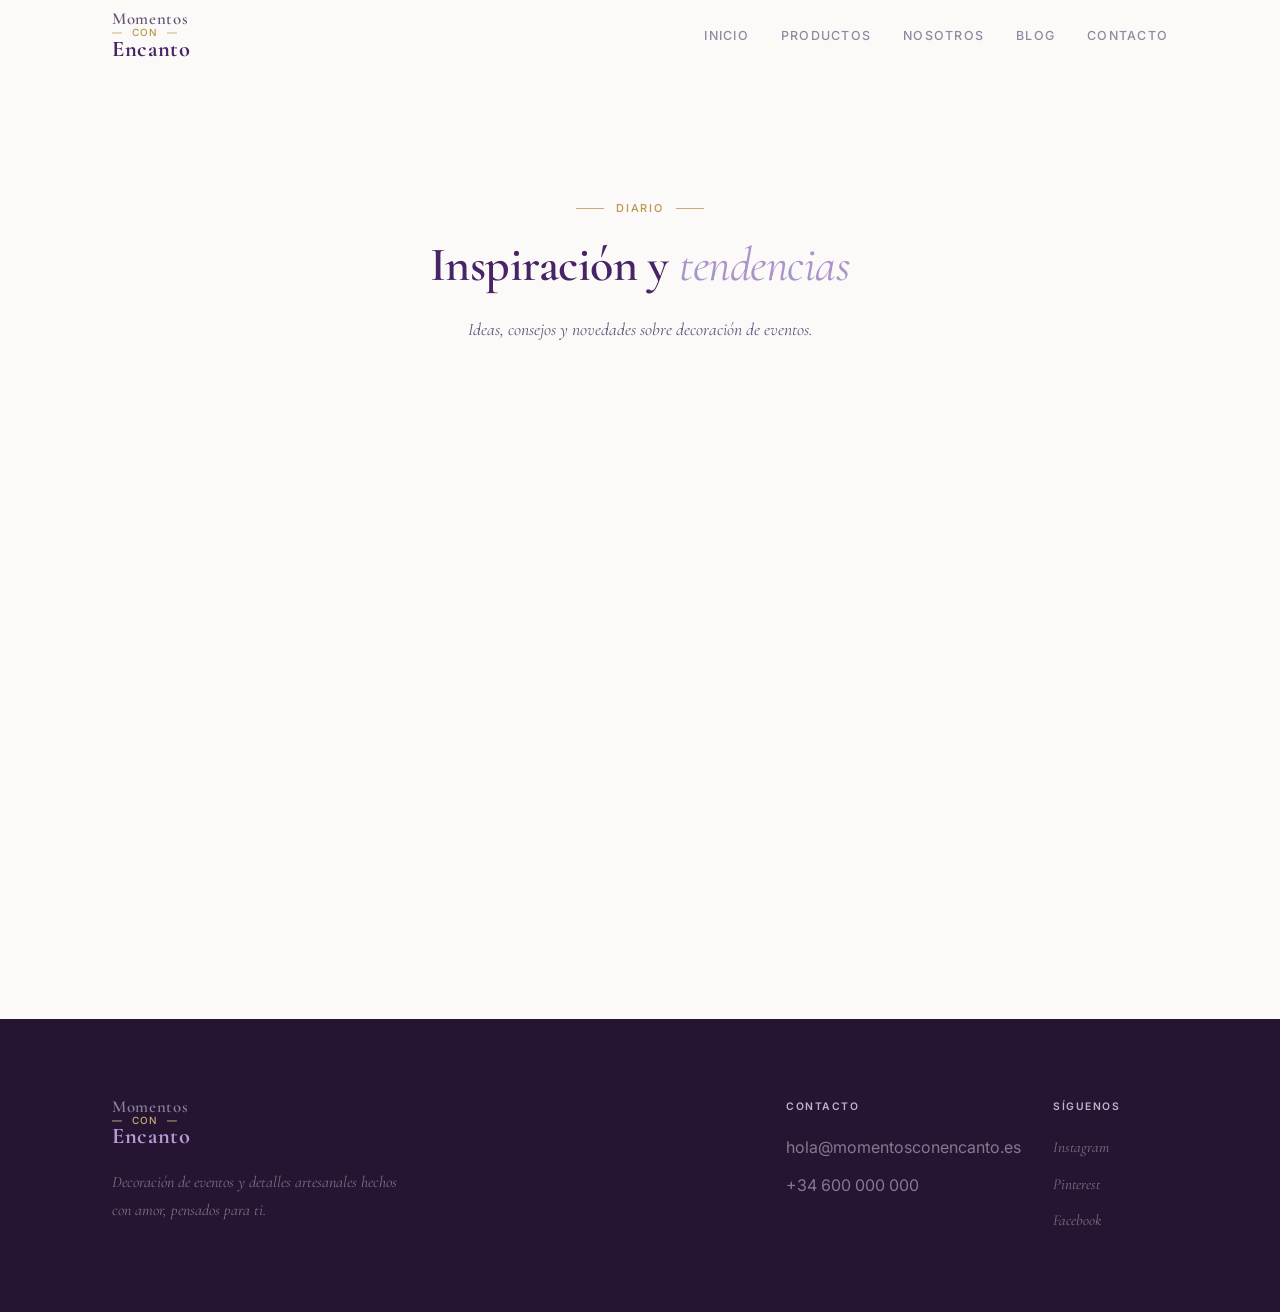
==== blog.html @ de64e786 "feat: convert to lovable multi-page design" ====
<!DOCTYPE html>
<html lang="es">
<head>
  <meta charset="UTF-8" />
  <meta name="viewport" content="width=device-width, initial-scale=1.0" />
  <title>Blog · Momentos con Encanto</title>
  <link rel="preconnect" href="https://fonts.googleapis.com" />
  <link rel="preconnect" href="https://fonts.gstatic.com" crossorigin />
  <link href="https://fonts.googleapis.com/css2?family=Cormorant+Garamond:ital,wght@0,300;0,400;0,500;0,600;0,700;1,300;1,400;1,600&family=Inter:wght@300;400;500;600&display=swap" rel="stylesheet" />
  <link rel="stylesheet" href="style.css" />
  <style>
    .blog-grid {
      display: grid;
      grid-template-columns: repeat(auto-fill, minmax(300px, 1fr));
      gap: var(--space-8);
      margin-top: var(--space-10);
    }
    .blog-card {
      background: var(--white);
      border: 1px solid var(--border);
      border-radius: var(--radius-lg);
      overflow: hidden;
      transition: all var(--ease-slow);
      display: flex;
      flex-direction: column;
    }
    .blog-card:hover {
      box-shadow: var(--shadow-md);
      transform: translateY(-4px);
    }
    .blog-img {
      width: 100%;
      aspect-ratio: 16/10;
      background: var(--cream-deep);
      display: flex;
      align-items: center;
      justify-content: center;
      font-size: 3rem;
    }
    .blog-content {
      padding: var(--space-6);
      display: flex;
      flex-direction: column;
      gap: var(--space-3);
      flex: 1;
    }
    .blog-meta {
      font-size: 0.75rem;
      color: var(--gold);
      text-transform: uppercase;
      letter-spacing: 0.1em;
      font-weight: 600;
    }
    .blog-title {
      font-family: var(--font-heading);
      font-size: 1.4rem;
      color: var(--plum);
      line-height: 1.2;
    }
    .blog-excerpt {
      font-family: var(--font-script);
      font-size: 1.05rem;
      color: var(--text-mid);
      line-height: 1.6;
      font-style: italic;
    }
  </style>
</head>
<body style="padding-top: var(--navbar-h);">

  <!-- ===== NAVBAR ===== -->
  <header class="navbar scrolled" id="navbar">
    <div class="container nav-inner">
      <a href="index.html" class="logo" id="logo-link">
        <div class="logo-text-wrap">
          <span class="logo-top">Momentos</span>
          <div class="logo-dot">con</div>
          <span class="logo-bottom">Encanto</span>
        </div>
      </a>
      <nav class="nav-links" id="nav-links" role="navigation" aria-label="Menú principal">
        <a href="index.html">Inicio</a>
        <a href="productos.html">Productos</a>
        <a href="nosotros.html">Nosotros</a>
        <a href="blog.html" class="active">Blog</a>
        <a href="contacto.html">Contacto</a>
      </nav>
      <button class="hamburger" id="hamburger-btn" aria-label="Abrir menú" aria-expanded="false">
        <span></span><span></span><span></span>
      </button>
    </div>
  </header>

  <!-- ===== BLOG ===== -->
  <section class="section" style="min-height: 80vh; background: var(--cream-warm);">
    <div class="container">
      <div class="section-header">
        <div class="section-eyebrow">Diario</div>
        <h2 class="section-title">Inspiración y <em>tendencias</em></h2>
        <p class="section-subtitle">Ideas, consejos y novedades sobre decoración de eventos.</p>
      </div>

      <div class="blog-grid">
        <article class="blog-card reveal">
          <div class="blog-img" style="background: var(--plum-light);">🤍</div>
          <div class="blog-content">
            <span class="blog-meta">Bodas · 12 Mayo</span>
            <h3 class="blog-title">Tendencias en decoración de bodas para esta temporada</h3>
            <p class="blog-excerpt">Descubre los colores, texturas y elementos naturales que están marcando la diferencia en las bodas más elegantes.</p>
            <a href="#" class="btn-arrow" style="margin-top: auto; color: var(--gold); font-size: 0.8rem; font-weight: 600; text-transform: uppercase; letter-spacing: 0.1em;">Leer más →</a>
          </div>
        </article>

        <article class="blog-card reveal reveal-delay-1">
          <div class="blog-img" style="background: var(--cream-deep);">🕯️</div>
          <div class="blog-content">
            <span class="blog-meta">Consejos · 28 Abril</span>
            <h3 class="blog-title">Cómo elegir el detalle perfecto para tus invitados</h3>
            <p class="blog-excerpt">Una guía paso a paso para acertar con regalos artesanales que tus invitados realmente valorarán y guardarán con cariño.</p>
            <a href="#" class="btn-arrow" style="margin-top: auto; color: var(--gold); font-size: 0.8rem; font-weight: 600; text-transform: uppercase; letter-spacing: 0.1em;">Leer más →</a>
          </div>
        </article>

        <article class="blog-card reveal reveal-delay-2">
          <div class="blog-img" style="background: var(--lavender-soft);">🌸</div>
          <div class="blog-content">
            <span class="blog-meta">Taller · 15 Abril</span>
            <h3 class="blog-title">El valor de lo hecho a mano en las celebraciones</h3>
            <p class="blog-excerpt">Por qué los detalles artesanales aportan una calidez y personalidad única que los productos industriales no pueden igualar.</p>
            <a href="#" class="btn-arrow" style="margin-top: auto; color: var(--gold); font-size: 0.8rem; font-weight: 600; text-transform: uppercase; letter-spacing: 0.1em;">Leer más →</a>
          </div>
        </article>
      </div>
    </div>
  </section>

  <!-- ===== FOOTER ===== -->
  <footer class="footer">
    <div class="container footer-inner">
      <div class="footer-brand">
        <a href="index.html" class="logo">
          <div class="logo-text-wrap">
            <span class="logo-top">Momentos</span>
            <div class="logo-dot">con</div>
            <span class="logo-bottom">Encanto</span>
          </div>
        </a>
        <p>Decoración de eventos y detalles artesanales hechos con amor, pensados para ti.</p>
      </div>
      <div class="footer-links">
        <div class="footer-col">
          <h4>Contacto</h4>
          <span>hola@momentosconencanto.es</span>
          <span>+34 600 000 000</span>
        </div>
        <div class="footer-col">
          <h4>Síguenos</h4>
          <a href="#">Instagram</a>
          <a href="#">Pinterest</a>
          <a href="#">Facebook</a>
        </div>
      </div>
    </div>
  </footer>

  <script src="main.js"></script>
</body>
</html>
---- style.css ----
/* ============================================
   DESIGN SYSTEM — Momentos con Encanto
   Paleta: ciruela · lavanda · crema · dorado
   Estilo: minimalista natural, elegante
   ============================================ */
:root {
  /* ── COLORES DEL LOGO ── */
  --plum:          hsl(272, 48%, 27%);   /* morado ciruela oscuro */
  --plum-mid:      hsl(272, 40%, 40%);   /* ciruela medio */
  --plum-light:    hsl(272, 30%, 92%);   /* lavanda muy pálido */
  --lavender:      hsl(268, 32%, 68%);   /* lavanda suave */
  --lavender-soft: hsl(268, 28%, 82%);   /* lavanda claro */
  --gold:          hsl(41, 45%, 50%);    /* dorado cálido */
  --gold-light:    hsl(41, 38%, 88%);    /* dorado pálido */
  --gold-line:     hsl(41, 42%, 62%);    /* dorado línea */

  /* ── FONDOS ── */
  --cream:         hsl(30, 22%, 96%);    /* crema fondo */
  --cream-warm:    hsl(30, 18%, 98%);    /* casi blanco cálido */
  --cream-deep:    hsl(30, 15%, 93%);    /* crema profunda */
  --white:         hsl(0, 0%, 100%);

  /* ── BORDES ── */
  --border:        hsl(268, 20%, 88%);
  --border-gold:   hsl(41, 35%, 78%);

  /* ── TEXTO ── */
  --text-dark:     hsl(272, 40%, 14%);   /* casi negro plum */
  --text-mid:      hsl(272, 20%, 40%);
  --text-soft:     hsl(272, 12%, 58%);
  --text-light:    hsl(272, 8%, 72%);

  /* ── TIPOGRAFÍA ── */
  --font-script:   'Cormorant Garamond', Georgia, serif;
  --font-heading:  'Cormorant Garamond', Georgia, serif;
  --font-body:     'Inter', sans-serif;

  /* ── ESPACIADO ── */
  --space-1:  0.25rem;
  --space-2:  0.5rem;
  --space-3:  0.75rem;
  --space-4:  1rem;
  --space-5:  1.25rem;
  --space-6:  1.5rem;
  --space-8:  2rem;
  --space-10: 2.5rem;
  --space-12: 3rem;
  --space-16: 4rem;
  --space-20: 5rem;
  --space-24: 6rem;
  --space-32: 8rem;

  /* ── RADIOS ── */
  --radius-sm:   4px;
  --radius-md:   8px;
  --radius-lg:   16px;
  --radius-xl:   24px;
  --radius-full: 9999px;

  /* ── SOMBRAS (muy sutiles) ── */
  --shadow-xs: 0 1px 4px rgba(80, 40, 100, 0.05);
  --shadow-sm: 0 2px 12px rgba(80, 40, 100, 0.07);
  --shadow-md: 0 6px 28px rgba(80, 40, 100, 0.09);
  --shadow-lg: 0 16px 48px rgba(80, 40, 100, 0.11);

  /* ── TRANSICIONES ── */
  --ease-fast:   0.18s ease;
  --ease-normal: 0.28s ease;
  --ease-slow:   0.45s cubic-bezier(0.4, 0, 0.2, 1);

  --navbar-h: 72px;
}

/* ============================================
   RESET
   ============================================ */
*, *::before, *::after { box-sizing: border-box; margin: 0; padding: 0; }
html { scroll-behavior: smooth; font-size: 16px; }
body {
  font-family: var(--font-body);
  background-color: var(--cream);
  color: var(--text-dark);
  line-height: 1.6;
  overflow-x: hidden;
}
img { max-width: 100%; display: block; }
a { text-decoration: none; color: inherit; }
ul { list-style: none; }
button { cursor: pointer; border: none; background: none; font-family: inherit; }

/* ============================================
   UTILIDADES
   ============================================ */
.container {
  width: 100%;
  max-width: 1120px;
  margin: 0 auto;
  padding: 0 var(--space-8);
}

.section { padding: var(--space-32) 0; }

/* Línea decorativa dorada */
.gold-line {
  display: flex;
  align-items: center;
  gap: var(--space-3);
  color: var(--gold);
  font-size: 0.72rem;
  letter-spacing: 0.18em;
  text-transform: uppercase;
  font-family: var(--font-body);
  font-weight: 500;
}
.gold-line::before,
.gold-line::after {
  content: '';
  flex: 1;
  height: 1px;
  background: var(--gold-line);
  max-width: 60px;
}

/* ============================================
   BOTONES
   ============================================ */
.btn {
  display: inline-flex;
  align-items: center;
  gap: var(--space-2);
  padding: 0.72rem 1.8rem;
  font-family: var(--font-body);
  font-size: 0.82rem;
  font-weight: 500;
  letter-spacing: 0.10em;
  text-transform: uppercase;
  transition: all var(--ease-normal);
  white-space: nowrap;
  border-radius: 0;
}

.btn-lg { padding: 0.9rem 2.2rem; font-size: 0.85rem; }
.btn-full { width: 100%; justify-content: center; }

.btn-primary {
  background: var(--plum);
  color: white;
  border: 1px solid var(--plum);
}
.btn-primary:hover {
  background: var(--plum-mid);
  border-color: var(--plum-mid);
  transform: translateY(-1px);
  box-shadow: var(--shadow-md);
}

.btn-outline {
  background: transparent;
  color: var(--plum);
  border: 1px solid var(--plum);
}
.btn-outline:hover {
  background: var(--plum);
  color: white;
}

.btn-gold {
  background: transparent;
  color: var(--gold);
  border: 1px solid var(--gold-line);
}
.btn-gold:hover {
  background: var(--gold);
  color: white;
  border-color: var(--gold);
}

.btn-white {
  background: white;
  color: var(--plum);
  border: 1px solid white;
}
.btn-white:hover {
  background: transparent;
  color: white;
}

.btn-arrow { transition: transform var(--ease-fast); }
.btn:hover .btn-arrow { transform: translateX(4px); }

/* ============================================
   NAVBAR
   ============================================ */
.navbar {
  position: fixed;
  top: 0; left: 0; right: 0;
  z-index: 1000;
  height: var(--navbar-h);
  display: flex;
  align-items: center;
  background: rgba(252, 250, 248, 0.92);
  backdrop-filter: blur(20px);
  -webkit-backdrop-filter: blur(20px);
  border-bottom: 1px solid transparent;
  transition: all var(--ease-normal);
}
.navbar.scrolled {
  border-bottom-color: var(--border);
  box-shadow: var(--shadow-xs);
}

.nav-inner {
  display: flex;
  align-items: center;
  gap: var(--space-8);
}

/* Logo */
.logo {
  display: flex;
  align-items: center;
  gap: var(--space-2);
  margin-right: auto;
}
.logo-img {
  height: 48px;
  width: auto;
  object-fit: contain;
}
.logo-text-wrap {
  display: flex;
  flex-direction: column;
  line-height: 1;
}
.logo-top {
  font-family: var(--font-script);
  font-size: 1.05rem;
  font-weight: 600;
  color: var(--text-mid);
  letter-spacing: 0.04em;
}
.logo-bottom {
  font-family: var(--font-script);
  font-size: 1.4rem;
  font-weight: 700;
  color: var(--plum);
  letter-spacing: 0.03em;
}
.logo-dot {
  display: flex;
  align-items: center;
  gap: var(--space-2);
  font-size: 0.62rem;
  color: var(--gold);
  letter-spacing: 0.15em;
  text-transform: uppercase;
  font-family: var(--font-body);
  font-weight: 500;
}
.logo-dot::before,
.logo-dot::after {
  content: '—';
  color: var(--gold-line);
}

.nav-links {
  display: flex;
  align-items: center;
  gap: var(--space-8);
}
.nav-links a {
  font-family: var(--font-body);
  font-size: 0.78rem;
  font-weight: 500;
  letter-spacing: 0.10em;
  text-transform: uppercase;
  color: var(--text-soft);
  transition: color var(--ease-fast);
  position: relative;
}
.nav-links a::after {
  content: '';
  position: absolute;
  bottom: -4px; left: 0;
  width: 0; height: 1px;
  background: var(--gold);
  transition: width var(--ease-normal);
}
.nav-links a:hover { color: var(--plum); }
.nav-links a:hover::after { width: 100%; }

.hamburger {
  display: none;
  flex-direction: column;
  gap: 5px;
  padding: var(--space-2);
  margin-left: auto;
}
.hamburger span {
  display: block;
  width: 20px; height: 1.5px;
  background: var(--text-dark);
  border-radius: 2px;
  transition: all var(--ease-normal);
}
.hamburger.open span:nth-child(1) { transform: rotate(45deg) translate(5px, 5px); }
.hamburger.open span:nth-child(2) { opacity: 0; }
.hamburger.open span:nth-child(3) { transform: rotate(-45deg) translate(5px, -5px); }

/* ============================================
   HERO
   ============================================ */
.hero {
  min-height: 100vh;
  display: flex;
  align-items: center;
  position: relative;
  overflow: hidden;
  background: var(--cream-warm);
  padding-top: var(--navbar-h);
}

/* Fondo minimalista — texturas muy sutiles */
.hero-bg {
  position: absolute;
  inset: 0;
  pointer-events: none;
}

.hero-circle {
  position: absolute;
  border-radius: 50%;
  border: 1px solid var(--gold-line);
  opacity: 0.25;
}
.hero-circle-1 {
  width: 700px; height: 700px;
  top: -200px; right: -180px;
  animation: slowRotate 30s linear infinite;
}
.hero-circle-2 {
  width: 450px; height: 450px;
  top: -80px; right: -30px;
  opacity: 0.15;
  animation: slowRotate 22s linear infinite reverse;
}

.hero-blob {
  position: absolute;
  border-radius: 50%;
  filter: blur(100px);
  opacity: 0.30;
}
.hero-blob-1 {
  width: 500px; height: 500px;
  background: var(--lavender);
  top: -100px; right: -100px;
  animation: blobFloat 14s ease-in-out infinite;
}
.hero-blob-2 {
  width: 350px; height: 350px;
  background: var(--plum-light);
  bottom: -80px; left: 40%;
  animation: blobFloat 18s ease-in-out infinite reverse;
}
.hero-blob-3 {
  width: 200px; height: 200px;
  background: var(--gold-light);
  bottom: 10%; left: 5%;
  opacity: 0.20;
  animation: blobFloat 12s ease-in-out infinite;
}

/* Elementos botánicos decorativos */
.hero-botanical {
  position: absolute;
  right: 0; top: 0; bottom: 0;
  width: 42%;
  display: flex;
  align-items: center;
  justify-content: center;
  pointer-events: none;
}
.botanical-art {
  width: 100%;
  height: 100%;
  display: flex;
  align-items: center;
  justify-content: center;
  font-size: 16rem;
  opacity: 0.05;
  color: var(--plum);
  user-select: none;
  animation: blobFloat 16s ease-in-out infinite;
}

@keyframes slowRotate {
  from { transform: rotate(0deg); }
  to   { transform: rotate(360deg); }
}
@keyframes blobFloat {
  0%, 100% { transform: translateY(0); }
  50%       { transform: translateY(-20px); }
}

/* Puntos de estrella flotantes */
.hero-sparkles {
  position: absolute;
  inset: 0;
  pointer-events: none;
}
.sparkle {
  position: absolute;
  color: var(--gold);
  opacity: 0;
  animation: sparkleAnim ease-in-out infinite;
  font-size: 0.8rem;
}
.sparkle:nth-child(1) { top: 20%; right: 35%; animation-duration: 3s; animation-delay: 0s; }
.sparkle:nth-child(2) { top: 30%; right: 25%; animation-duration: 4s; animation-delay: 1s; }
.sparkle:nth-child(3) { top: 15%; right: 20%; animation-duration: 3.5s; animation-delay: 2s; }
.sparkle:nth-child(4) { top: 40%; right: 38%; animation-duration: 5s; animation-delay: 0.5s; }
.sparkle:nth-child(5) { top: 25%; right: 15%; animation-duration: 4s; animation-delay: 1.5s; }

@keyframes sparkleAnim {
  0%, 100% { opacity: 0; transform: scale(0.5); }
  50%       { opacity: 0.8; transform: scale(1.2); }
}

.hero-content {
  position: relative;
  z-index: 1;
  display: flex;
  flex-direction: column;
  align-items: flex-start;
  gap: var(--space-8);
  padding: var(--space-24) 0;
  max-width: 56%;
}

.hero-eyebrow {
  display: flex;
  align-items: center;
  gap: var(--space-3);
  animation: fadeInUp 0.6s ease both;
}
.eyebrow-line {
  width: 32px; height: 1px;
  background: var(--gold);
}
.eyebrow-text {
  font-family: var(--font-body);
  font-size: 0.72rem;
  font-weight: 500;
  letter-spacing: 0.18em;
  text-transform: uppercase;
  color: var(--gold);
}

.hero-title {
  font-family: var(--font-heading);
  font-size: clamp(3.2rem, 6vw, 5.5rem);
  font-weight: 600;
  line-height: 1.10;
  letter-spacing: -0.01em;
  color: var(--plum);
  animation: fadeInUp 0.7s ease 0.1s both;
}
.hero-title em {
  font-style: italic;
  color: var(--lavender);
  font-weight: 400;
}
.hero-title .gold-accent {
  color: var(--gold);
}

.hero-subtitle {
  font-family: var(--font-script);
  font-size: clamp(1.05rem, 1.8vw, 1.2rem);
  color: var(--text-mid);
  max-width: 460px;
  line-height: 1.80;
  font-style: italic;
  animation: fadeInUp 0.7s ease 0.2s both;
}

.hero-divider {
  width: 60px; height: 1px;
  background: linear-gradient(to right, var(--gold), transparent);
  animation: fadeInUp 0.7s ease 0.3s both;
}

.hero-actions {
  display: flex;
  align-items: center;
  gap: var(--space-4);
  flex-wrap: wrap;
  animation: fadeInUp 0.7s ease 0.35s both;
}

.hero-stats {
  display: flex;
  align-items: center;
  gap: var(--space-8);
  border-top: 1px solid var(--border);
  padding-top: var(--space-6);
  animation: fadeInUp 0.7s ease 0.45s both;
  flex-wrap: wrap;
}

.stat-item {
  display: flex;
  flex-direction: column;
  gap: 3px;
}
.stat-number {
  font-family: var(--font-heading);
  font-size: 2.2rem;
  font-weight: 600;
  color: var(--plum);
  line-height: 1;
  display: inline-flex;
  align-items: baseline;
  gap: 2px;
}
.stat-suffix {
  font-size: 1.4rem;
  color: var(--gold);
  font-family: var(--font-heading);
}
.stat-label {
  font-size: 0.72rem;
  color: var(--text-soft);
  font-weight: 500;
  letter-spacing: 0.06em;
  text-transform: uppercase;
}
.stat-divider {
  width: 1px; height: 36px;
  background: var(--border);
}

.hero-scroll-indicator {
  position: absolute;
  bottom: var(--space-8);
  left: 50%;
  transform: translateX(-50%);
  display: flex;
  flex-direction: column;
  align-items: center;
  gap: var(--space-2);
  font-size: 0.65rem;
  font-weight: 500;
  color: var(--text-light);
  letter-spacing: 0.14em;
  text-transform: uppercase;
  animation: fadeIn 1s ease 1.2s both;
  transition: opacity 0.4s;
}
.scroll-line {
  width: 1px; height: 36px;
  background: linear-gradient(to bottom, var(--gold), transparent);
  animation: scrollPulse 2s ease-in-out infinite;
}
@keyframes scrollPulse {
  0%, 100% { opacity: 1; transform: scaleY(1); }
  50%       { opacity: 0.3; transform: scaleY(0.5); }
}

/* ============================================
   TRUST
   ============================================ */
.trust-section {
  padding: var(--space-10) 0;
  background: var(--cream-deep);
  border-top: 1px solid var(--border);
  border-bottom: 1px solid var(--border);
}
.trust-inner {
  display: flex;
  align-items: center;
  gap: var(--space-8);
  flex-wrap: wrap;
}
.trust-label {
  font-size: 0.68rem;
  font-weight: 600;
  letter-spacing: 0.14em;
  text-transform: uppercase;
  color: var(--text-light);
  white-space: nowrap;
  flex-shrink: 0;
}
.trust-logos {
  display: flex;
  align-items: center;
  gap: var(--space-8);
  flex-wrap: wrap;
  flex: 1;
}
.trust-logo {
  font-family: var(--font-script);
  font-size: 0.95rem;
  font-weight: 600;
  font-style: italic;
  color: var(--text-light);
  letter-spacing: 0.02em;
  transition: color var(--ease-normal);
  cursor: default;
}
.trust-logo:hover { color: var(--plum); }

/* ============================================
   SECTION HEADER
   ============================================ */
.section-header {
  text-align: center;
  max-width: 640px;
  margin: 0 auto var(--space-20);
  display: flex;
  flex-direction: column;
  align-items: center;
  gap: var(--space-5);
}

.section-eyebrow {
  display: flex;
  align-items: center;
  gap: var(--space-3);
  font-family: var(--font-body);
  font-size: 0.68rem;
  font-weight: 500;
  letter-spacing: 0.18em;
  text-transform: uppercase;
  color: var(--gold);
}
.section-eyebrow::before,
.section-eyebrow::after {
  content: '';
  width: 28px; height: 1px;
  background: var(--gold-line);
}

.section-title {
  font-family: var(--font-heading);
  font-size: clamp(2rem, 4vw, 3rem);
  font-weight: 600;
  line-height: 1.18;
  letter-spacing: -0.01em;
  color: var(--plum);
}
.section-title em {
  font-style: italic;
  font-weight: 400;
  color: var(--lavender);
}

.section-subtitle {
  font-family: var(--font-script);
  font-size: 1.1rem;
  font-style: italic;
  color: var(--text-mid);
  line-height: 1.78;
}

/* ============================================
   SERVICES
   ============================================ */
.services-section { background: var(--cream-warm); }

.services-grid {
  display: grid;
  grid-template-columns: repeat(3, 1fr);
  gap: 1px;
  border: 1px solid var(--border);
  background: var(--border);
}

.service-card {
  background: var(--cream-warm);
  padding: var(--space-10) var(--space-8);
  position: relative;
  transition: all var(--ease-slow);
  display: flex;
  flex-direction: column;
  gap: var(--space-5);
}
.service-card::before {
  content: '';
  position: absolute;
  top: 0; left: var(--space-8);
  width: 0; height: 2px;
  background: var(--gold);
  transition: width var(--ease-slow);
}
.service-card:hover::before { width: calc(100% - var(--space-8) * 2); }
.service-card:hover { background: var(--white); }

.service-card.featured {
  background: var(--plum);
}
.service-card.featured::before { background: var(--gold); }
.service-card.featured:hover { background: hsl(272, 48%, 24%); }

.service-number {
  font-family: var(--font-heading);
  font-size: 3rem;
  font-weight: 300;
  color: var(--border);
  line-height: 1;
  transition: color var(--ease-normal);
}
.service-card:hover .service-number { color: var(--gold-light); }
.service-card.featured .service-number { color: rgba(255,255,255,0.15); }

.service-badge {
  display: inline-block;
  font-size: 0.62rem;
  font-weight: 600;
  letter-spacing: 0.14em;
  text-transform: uppercase;
  color: var(--gold);
  border: 1px solid var(--gold-line);
  padding: 3px var(--space-3);
  margin-bottom: var(--space-2);
  align-self: flex-start;
}
.service-card.featured .service-badge {
  color: var(--gold-light);
  border-color: rgba(200, 170, 100, 0.4);
}

.service-card h3 {
  font-family: var(--font-heading);
  font-size: 1.3rem;
  font-weight: 600;
  color: var(--plum);
  line-height: 1.3;
}
.service-card.featured h3 { color: white; }

.service-card p {
  font-family: var(--font-script);
  font-size: 1rem;
  font-style: italic;
  color: var(--text-mid);
  line-height: 1.75;
  flex: 1;
}
.service-card.featured p { color: rgba(255,255,255,0.78); }

.service-features {
  display: flex;
  flex-direction: column;
  gap: var(--space-2);
  border-top: 1px solid var(--border);
  padding-top: var(--space-4);
}
.service-card.featured .service-features { border-color: rgba(255,255,255,0.15); }

.service-features li {
  font-size: 0.8rem;
  color: var(--text-soft);
  display: flex;
  align-items: center;
  gap: var(--space-2);
  font-weight: 400;
}
.service-features li::before {
  content: '—';
  color: var(--gold);
  font-size: 0.7rem;
}
.service-card.featured .service-features li { color: rgba(255,255,255,0.68); }
.service-card.featured .service-features li::before { color: var(--gold-light); }

.service-link {
  font-size: 0.72rem;
  font-weight: 500;
  letter-spacing: 0.12em;
  text-transform: uppercase;
  color: var(--gold);
  display: inline-flex;
  align-items: center;
  gap: var(--space-2);
  margin-top: var(--space-2);
  transition: gap var(--ease-fast), color var(--ease-fast);
}
.service-link:hover { gap: var(--space-3); }
.service-card.featured .service-link { color: var(--gold-light); }

/* ============================================
   ABOUT
   ============================================ */
.about-section { background: var(--cream); }

.about-grid {
  display: grid;
  grid-template-columns: 1fr 1fr;
  gap: var(--space-24);
  align-items: center;
}

.about-image-wrapper { position: relative; }

.about-image-frame {
  position: relative;
  aspect-ratio: 3 / 4;
  max-width: 420px;
}

.about-image-placeholder {
  width: 100%; height: 100%;
  background: var(--cream-deep);
  border: 1px solid var(--border);
  display: flex;
  align-items: center;
  justify-content: center;
  position: relative;
  overflow: hidden;
}

.about-img-inner {
  text-align: center;
  color: var(--text-soft);
  z-index: 1;
}
.about-img-icon { font-size: 5rem; display: block; margin-bottom: var(--space-3); opacity: 0.5; }
.about-img-inner p {
  font-family: var(--font-script);
  font-size: 1rem;
  font-style: italic;
}

/* Marco dorado decorativo */
.about-image-frame::before {
  content: '';
  position: absolute;
  top: var(--space-4); left: var(--space-4);
  right: calc(-1 * var(--space-4)); bottom: calc(-1 * var(--space-4));
  border: 1px solid var(--border-gold);
  z-index: 0;
  pointer-events: none;
}

.about-floating-card {
  position: absolute;
  background: white;
  border: 1px solid var(--border);
  padding: var(--space-4) var(--space-5);
  display: flex;
  align-items: center;
  gap: var(--space-3);
  box-shadow: var(--shadow-md);
  white-space: nowrap;
  z-index: 2;
}
.card-1 { top: var(--space-8); right: calc(-1 * var(--space-10)); }
.card-2 { bottom: var(--space-12); left: calc(-1 * var(--space-10)); }
.about-floating-card .card-icon { font-size: 1.3rem; }
.about-floating-card strong {
  display: block;
  font-family: var(--font-heading);
  font-size: 1.2rem;
  font-weight: 600;
  color: var(--plum);
  line-height: 1;
}
.about-floating-card small {
  font-size: 0.72rem;
  color: var(--text-soft);
  letter-spacing: 0.05em;
  text-transform: uppercase;
}

.about-content {
  display: flex;
  flex-direction: column;
  gap: var(--space-6);
}

.about-text {
  font-family: var(--font-script);
  font-size: 1.05rem;
  font-style: italic;
  color: var(--text-mid);
  line-height: 1.85;
}

.about-values {
  display: flex;
  flex-direction: column;
  gap: 0;
  border-top: 1px solid var(--border);
  border-bottom: 1px solid var(--border);
}
.value-item {
  display: flex;
  align-items: flex-start;
  gap: var(--space-4);
  padding: var(--space-5) 0;
  border-bottom: 1px solid var(--border);
}
.value-item:last-child { border-bottom: none; }

.value-number {
  font-family: var(--font-heading);
  font-size: 1.4rem;
  font-weight: 300;
  color: var(--gold);
  flex-shrink: 0;
  line-height: 1;
  margin-top: 2px;
}
.value-item strong {
  display: block;
  font-size: 0.85rem;
  font-weight: 600;
  color: var(--plum);
  letter-spacing: 0.05em;
  text-transform: uppercase;
  margin-bottom: var(--space-1);
}
.value-item p {
  font-family: var(--font-script);
  font-size: 0.95rem;
  font-style: italic;
  color: var(--text-soft);
}

/* ============================================
   PRODUCTS GRID
   ============================================ */
.products-grid {
  display: grid;
  grid-template-columns: repeat(4, 1fr);
  gap: var(--space-6);
}

.product-card {
  display: flex;
  flex-direction: column;
  background: var(--white);
  border: 1px solid var(--border);
  border-radius: var(--radius-lg);
  overflow: hidden;
  transition: all var(--ease-slow);
  text-decoration: none;
  color: inherit;
}
.product-card:hover {
  transform: translateY(-4px);
  box-shadow: var(--shadow-md);
  border-color: var(--plum-light);
}

.product-img-wrap {
  position: relative;
  aspect-ratio: 1;
  width: 100%;
  overflow: hidden;
}
.product-placeholder {
  width: 100%;
  height: 100%;
  display: flex;
  align-items: center;
  justify-content: center;
  font-size: 3rem;
  transition: transform var(--ease-slow);
}
.product-card:hover .product-placeholder {
  transform: scale(1.05);
}
.product-tag {
  position: absolute;
  top: var(--space-3);
  left: var(--space-3);
  background: white;
  padding: 2px var(--space-3);
  font-size: 0.65rem;
  font-weight: 600;
  text-transform: uppercase;
  letter-spacing: 0.1em;
  border-radius: var(--radius-full);
  color: var(--plum);
  box-shadow: var(--shadow-xs);
}

.product-info {
  padding: var(--space-4);
  display: flex;
  flex-direction: column;
  gap: var(--space-1);
}
.product-info h3 {
  font-family: var(--font-heading);
  font-size: 1.1rem;
  color: var(--text-dark);
  font-weight: 600;
  line-height: 1.3;
}
.product-price {
  font-family: var(--font-script);
  font-size: 1rem;
  color: var(--text-soft);
  font-style: italic;
}

@media (max-width: 1024px) {
  .products-grid { grid-template-columns: repeat(2, 1fr); }
}
@media (max-width: 480px) {
  .products-grid { grid-template-columns: 1fr; }
  .features-grid { grid-template-columns: 1fr; gap: var(--space-6); }
}

/* ============================================
   GALLERY
   ============================================ */
.gallery-section { background: var(--cream-warm); }

.gallery-grid {
  display: grid;
  grid-template-columns: repeat(3, 1fr);
  grid-template-rows: auto auto;
  gap: var(--space-3);
}

.gallery-item {
  position: relative;
  overflow: hidden;
  cursor: pointer;
  background: var(--cream-deep);
  border: 1px solid var(--border);
  aspect-ratio: 1;
  transition: all var(--ease-slow);
}
.gallery-item:hover { box-shadow: var(--shadow-lg); }
.gallery-item-large {
  grid-column: span 2;
  aspect-ratio: 16 / 9;
}

.gallery-placeholder {
  width: 100%; height: 100%;
  display: flex;
  flex-direction: column;
  align-items: center;
  justify-content: center;
  gap: var(--space-3);
  color: var(--text-light);
  padding: var(--space-6);
  transition: transform var(--ease-slow);
}
.gallery-item:hover .gallery-placeholder { transform: scale(1.03); }
.gallery-placeholder span { font-size: 2.5rem; opacity: 0.4; }
.gallery-placeholder p {
  font-family: var(--font-script);
  font-size: 0.9rem;
  font-style: italic;
  text-align: center;
  opacity: 0.6;
}

.gallery-overlay {
  position: absolute;
  inset: 0;
  background: linear-gradient(to top, rgba(50, 20, 70, 0.75) 0%, transparent 55%);
  display: flex;
  align-items: flex-end;
  padding: var(--space-5);
  opacity: 0;
  transition: opacity var(--ease-normal);
}
.gallery-item:hover .gallery-overlay { opacity: 1; }
.gallery-overlay span {
  color: white;
  font-family: var(--font-script);
  font-size: 0.95rem;
  font-style: italic;
}

/* ============================================
   TESTIMONIALS
   ============================================ */
.testimonials-section { background: var(--cream); }

.testimonials-grid {
  display: grid;
  grid-template-columns: repeat(3, 1fr);
  gap: var(--space-6);
}

.testimonial-card {
  background: var(--cream-warm);
  border: 1px solid var(--border);
  padding: var(--space-8);
  display: flex;
  flex-direction: column;
  gap: var(--space-5);
  transition: all var(--ease-slow);
  position: relative;
}
.testimonial-card::before {
  content: '"';
  position: absolute;
  top: var(--space-4); right: var(--space-6);
  font-family: var(--font-heading);
  font-size: 5rem;
  color: var(--gold-light);
  line-height: 1;
  font-style: italic;
}
.testimonial-card:hover {
  box-shadow: var(--shadow-md);
  border-color: var(--gold-line);
}

.testimonial-card.featured {
  background: var(--plum);
  border-color: var(--plum);
}
.testimonial-card.featured::before { color: rgba(255,255,255,0.1); }

.testimonial-stars {
  color: var(--gold);
  font-size: 0.85rem;
  letter-spacing: 3px;
}
.testimonial-card.featured .testimonial-stars { color: var(--gold-light); }

.testimonial-text {
  font-family: var(--font-script);
  font-size: 1.05rem;
  line-height: 1.78;
  color: var(--text-mid);
  font-style: italic;
  flex: 1;
  position: relative;
  z-index: 1;
}
.testimonial-card.featured .testimonial-text { color: rgba(255,255,255,0.88); }

.testimonial-author {
  display: flex;
  align-items: center;
  gap: var(--space-3);
  border-top: 1px solid var(--border);
  padding-top: var(--space-4);
}
.testimonial-card.featured .testimonial-author { border-color: rgba(255,255,255,0.15); }

.author-avatar {
  width: 40px; height: 40px;
  border-radius: 50%;
  display: flex;
  align-items: center;
  justify-content: center;
  font-size: 0.78rem;
  font-weight: 600;
  color: white;
  flex-shrink: 0;
  font-family: var(--font-body);
}

.testimonial-author strong {
  display: block;
  font-size: 0.88rem;
  font-weight: 600;
  color: var(--plum);
  letter-spacing: 0.03em;
}
.testimonial-card.featured .testimonial-author strong { color: white; }
.testimonial-author span {
  font-family: var(--font-script);
  font-size: 0.85rem;
  font-style: italic;
  color: var(--text-soft);
}
.testimonial-card.featured .testimonial-author span { color: rgba(255,255,255,0.6); }

/* ============================================
   CTA BANNER
   ============================================ */
.cta-banner {
  position: relative;
  overflow: hidden;
  background: var(--plum);
  padding: var(--space-24) 0;
}
.cta-bg {
  position: absolute;
  inset: 0;
  pointer-events: none;
}
.cta-circle {
  position: absolute;
  border-radius: 50%;
  border: 1px solid rgba(255,255,255,0.08);
}
.cta-circle-1 { width: 600px; height: 600px; top: -250px; right: -150px; }
.cta-circle-2 { width: 350px; height: 350px; bottom: -150px; left: -100px; }

.cta-content {
  position: relative;
  z-index: 1;
  text-align: center;
  display: flex;
  flex-direction: column;
  align-items: center;
  gap: var(--space-6);
}
.cta-eyebrow {
  font-size: 0.68rem;
  font-weight: 500;
  letter-spacing: 0.18em;
  text-transform: uppercase;
  color: var(--gold-light);
}
.cta-content h2 {
  font-family: var(--font-heading);
  font-size: clamp(2rem, 4.5vw, 3.2rem);
  font-weight: 600;
  line-height: 1.18;
  color: white;
}
.cta-content h2 em {
  font-style: italic;
  color: var(--lavender-soft);
  font-weight: 400;
}
.cta-content p {
  font-family: var(--font-script);
  font-size: 1.15rem;
  font-style: italic;
  color: rgba(255,255,255,0.72);
  max-width: 440px;
}
.cta-divider {
  width: 48px; height: 1px;
  background: var(--gold-line);
}

/* ============================================
   CONTACT
   ============================================ */
.contact-section { background: var(--cream-warm); }

.contact-grid {
  display: grid;
  grid-template-columns: 1fr 1.4fr;
  gap: var(--space-24);
  align-items: start;
}

.contact-info { display: flex; flex-direction: column; gap: var(--space-8); }

.contact-subtitle {
  font-family: var(--font-script);
  font-size: 1.05rem;
  font-style: italic;
  color: var(--text-mid);
  line-height: 1.78;
}

.contact-details { display: flex; flex-direction: column; gap: 0; }

.contact-detail-item {
  display: flex;
  align-items: flex-start;
  gap: var(--space-4);
  padding: var(--space-4) 0;
  border-bottom: 1px solid var(--border);
}
.contact-detail-item:first-child { border-top: 1px solid var(--border); }

.detail-line {
  width: 1px; height: 100%;
  min-height: 24px;
  background: var(--gold);
  flex-shrink: 0;
  align-self: stretch;
}
.contact-detail-item strong {
  display: block;
  font-size: 0.68rem;
  font-weight: 600;
  text-transform: uppercase;
  letter-spacing: 0.12em;
  color: var(--text-light);
  margin-bottom: var(--space-1);
}
.contact-detail-item span {
  font-family: var(--font-script);
  font-size: 1rem;
  font-style: italic;
  color: var(--text-mid);
}

.social-links { display: flex; gap: var(--space-3); }
.social-btn {
  width: 38px; height: 38px;
  border: 1px solid var(--border);
  display: flex;
  align-items: center;
  justify-content: center;
  font-weight: 600;
  font-size: 0.82rem;
  color: var(--text-soft);
  transition: all var(--ease-normal);
}
.social-btn:hover {
  background: var(--plum);
  border-color: var(--plum);
  color: white;
}

/* Form */
.contact-form-wrapper {
  background: var(--white);
  border: 1px solid var(--border);
  padding: var(--space-12);
}

.form-title {
  font-family: var(--font-heading);
  font-size: 1.6rem;
  font-weight: 600;
  color: var(--plum);
  margin-bottom: var(--space-2);
}
.form-subtitle {
  font-family: var(--font-script);
  font-size: 0.95rem;
  font-style: italic;
  color: var(--text-soft);
  margin-bottom: var(--space-8);
}

.contact-form { display: flex; flex-direction: column; gap: var(--space-5); }

.form-row { display: grid; grid-template-columns: 1fr 1fr; gap: var(--space-4); }

.form-group { display: flex; flex-direction: column; gap: var(--space-2); }

.form-group label {
  font-size: 0.72rem;
  font-weight: 500;
  letter-spacing: 0.10em;
  text-transform: uppercase;
  color: var(--text-soft);
}

.form-group input,
.form-group select,
.form-group textarea {
  padding: 0.75rem 0;
  border: none;
  border-bottom: 1px solid var(--border);
  font-family: var(--font-body);
  font-size: 0.9rem;
  color: var(--text-dark);
  background: transparent;
  transition: border-color var(--ease-fast);
  outline: none;
  border-radius: 0;
}
.form-group select {
  padding: 0.75rem 0;
  cursor: pointer;
  appearance: none;
  background-image: url("data:image/svg+xml,%3Csvg xmlns='http://www.w3.org/2000/svg' width='10' height='6' fill='none'%3E%3Cpath d='M1 1l4 4 4-4' stroke='%23b5a0c8' stroke-width='1.5' stroke-linecap='round'/%3E%3C/svg%3E");
  background-repeat: no-repeat;
  background-position: right 4px center;
}
.form-group input::placeholder,
.form-group textarea::placeholder { color: var(--text-light); }
.form-group input:focus,
.form-group select:focus,
.form-group textarea:focus {
  border-bottom-color: var(--plum);
}
.form-group textarea {
  resize: none;
  padding-top: var(--space-3);
}

.form-success {
  display: none;
  background: var(--plum-light);
  color: var(--plum-mid);
  border: 1px solid var(--lavender-soft);
  padding: var(--space-4);
  font-family: var(--font-script);
  font-size: 1rem;
  font-style: italic;
  text-align: center;
}
.form-success.show { display: block; animation: fadeInUp 0.3s ease; }

/* ============================================
   FOOTER
   ============================================ */
.footer { background: var(--text-dark); color: hsl(270, 10%, 52%); }

.footer-inner {
  display: grid;
  grid-template-columns: 1.6fr 1fr;
  gap: var(--space-16);
  padding: var(--space-20) var(--space-8);
}

.footer-brand { display: flex; flex-direction: column; gap: var(--space-5); }
.footer-brand .logo-bottom { color: hsl(268, 40%, 72%); }
.footer-brand .logo-top { color: hsl(270, 10%, 55%); }
.footer-brand .logo-dot { color: var(--gold-line); }
.footer-brand p {
  font-family: var(--font-script);
  font-size: 1rem;
  font-style: italic;
  line-height: 1.75;
  max-width: 300px;
  color: hsl(270, 8%, 48%);
}

.footer-links { display: grid; grid-template-columns: repeat(2, 1fr); gap: var(--space-8); }

.footer-col { display: flex; flex-direction: column; gap: var(--space-3); }
.footer-col h4 {
  font-size: 0.65rem;
  font-weight: 600;
  text-transform: uppercase;
  letter-spacing: 0.14em;
  color: hsl(270, 20%, 75%);
  margin-bottom: var(--space-2);
}
.footer-col a {
  font-family: var(--font-script);
  font-size: 0.95rem;
  font-style: italic;
  color: hsl(270, 8%, 48%);
  transition: color var(--ease-fast);
}
.footer-col a:hover { color: hsl(268, 40%, 72%); }

.footer-bottom {
  border-top: 1px solid hsl(270, 12%, 20%);
}
.footer-bottom .container {
  display: flex;
  align-items: center;
  justify-content: space-between;
  padding-top: var(--space-5);
  padding-bottom: var(--space-5);
  font-size: 0.72rem;
  letter-spacing: 0.06em;
  color: hsl(270, 8%, 38%);
  flex-wrap: wrap;
  gap: var(--space-3);
}

/* ============================================
   ANIMACIONES
   ============================================ */
@keyframes fadeInUp {
  from { opacity: 0; transform: translateY(20px); }
  to   { opacity: 1; transform: translateY(0); }
}
@keyframes fadeInDown {
  from { opacity: 0; transform: translateY(-16px); }
  to   { opacity: 1; transform: translateY(0); }
}
@keyframes fadeIn {
  from { opacity: 0; }
  to   { opacity: 1; }
}

.reveal {
  opacity: 0;
  transform: translateY(28px);
  transition: opacity 0.70s ease, transform 0.70s cubic-bezier(0.4, 0, 0.2, 1);
}
.reveal.visible { opacity: 1; transform: translateY(0); }
.reveal-delay-1 { transition-delay: 0.08s; }
.reveal-delay-2 { transition-delay: 0.16s; }
.reveal-delay-3 { transition-delay: 0.24s; }
.reveal-delay-4 { transition-delay: 0.32s; }
.reveal-delay-5 { transition-delay: 0.40s; }

/* ============================================
   RESPONSIVE
   ============================================ */
@media (max-width: 1024px) {
  .services-grid { grid-template-columns: repeat(2, 1fr); }
  .testimonials-grid { grid-template-columns: repeat(2, 1fr); }
  .gallery-grid { grid-template-columns: repeat(2, 1fr); }
  .gallery-item-large { grid-column: span 2; }
  .about-grid { gap: var(--space-14); }
  .hero-content { max-width: 65%; }
  .hero-botanical { width: 35%; }
}

@media (max-width: 768px) {
  :root { --navbar-h: 60px; }
  .container { padding: 0 var(--space-5); }

  .nav-links, .nav-cta { display: none; }
  .nav-links.mobile-open {
    display: flex;
    flex-direction: column;
    position: fixed;
    top: var(--navbar-h);
    left: 0; right: 0;
    background: var(--cream-warm);
    border-bottom: 1px solid var(--border);
    padding: var(--space-6);
    gap: var(--space-5);
    box-shadow: var(--shadow-lg);
    z-index: 999;
  }
  .nav-links.mobile-open a { font-size: 0.9rem; }
  .hamburger { display: flex; }

  .hero-content { max-width: 100%; }
  .hero-botanical { display: none; }
  .hero-circle { display: none; }

  .services-grid,
  .testimonials-grid,
  .gallery-grid { grid-template-columns: 1fr; background: none; gap: var(--space-3); }
  .services-grid { border: none; gap: var(--space-3); }
  .service-card { border: 1px solid var(--border); }
  .gallery-item-large { grid-column: span 1; aspect-ratio: 16/9; }

  .about-grid,
  .contact-grid { grid-template-columns: 1fr; }
  .about-visual { order: -1; }

  .form-row { grid-template-columns: 1fr; }
  .contact-form-wrapper { padding: var(--space-8); }

  .trust-inner { flex-direction: column; align-items: flex-start; gap: var(--space-4); }
  .trust-logos { gap: var(--space-5); }

  .card-1, .card-2 { display: none; }
  .about-image-frame::before { display: none; }

  .footer-inner { grid-template-columns: 1fr; gap: var(--space-8); }
  .footer-links { grid-template-columns: repeat(2, 1fr); }

  .hero-stats { gap: var(--space-5); }
  .stat-divider { display: none; }
}

@media (max-width: 480px) {
  .hero-actions { flex-direction: column; align-items: stretch; }
  .btn-lg { justify-content: center; }
  .hero-stats { flex-direction: column; align-items: flex-start; gap: var(--space-4); }
  .testimonials-grid { grid-template-columns: 1fr; }
}
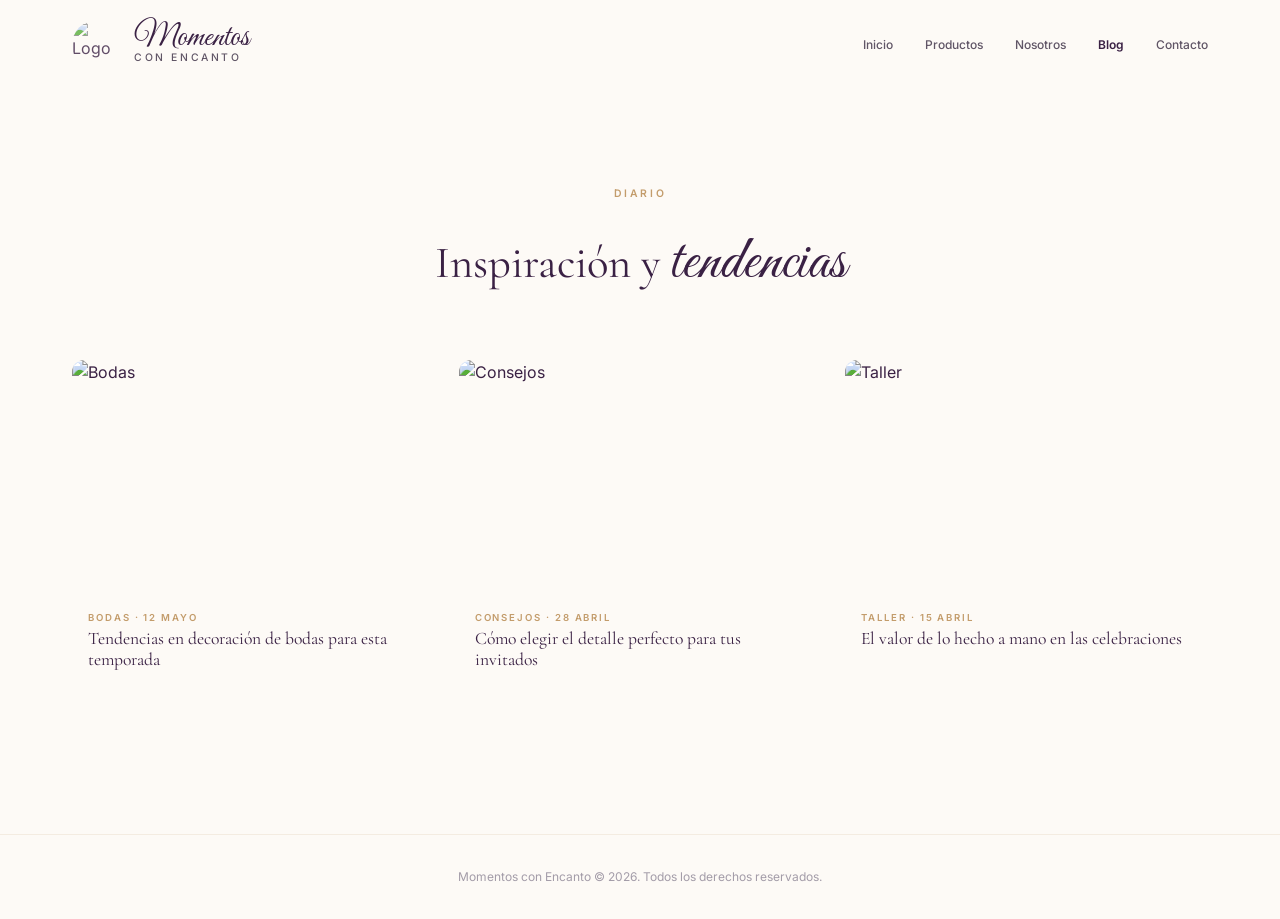
==== commit 028c8f85: "feat: replicate exact lovable aesthetic" ====
--- a/blog.html
+++ b/blog.html
@@ -6,160 +6,80 @@
   <title>Blog · Momentos con Encanto</title>
   <link rel="preconnect" href="https://fonts.googleapis.com" />
   <link rel="preconnect" href="https://fonts.gstatic.com" crossorigin />
-  <link href="https://fonts.googleapis.com/css2?family=Cormorant+Garamond:ital,wght@0,300;0,400;0,500;0,600;0,700;1,300;1,400;1,600&family=Inter:wght@300;400;500;600&display=swap" rel="stylesheet" />
+  <link href="https://fonts.googleapis.com/css2?family=Cormorant+Garamond:ital,wght@0,300;0,400;0,500;0,600;1,400&family=Great+Vibes&family=Inter:wght@300;400;500;600&display=swap" rel="stylesheet" />
   <link rel="stylesheet" href="style.css" />
-  <style>
-    .blog-grid {
-      display: grid;
-      grid-template-columns: repeat(auto-fill, minmax(300px, 1fr));
-      gap: var(--space-8);
-      margin-top: var(--space-10);
-    }
-    .blog-card {
-      background: var(--white);
-      border: 1px solid var(--border);
-      border-radius: var(--radius-lg);
-      overflow: hidden;
-      transition: all var(--ease-slow);
-      display: flex;
-      flex-direction: column;
-    }
-    .blog-card:hover {
-      box-shadow: var(--shadow-md);
-      transform: translateY(-4px);
-    }
-    .blog-img {
-      width: 100%;
-      aspect-ratio: 16/10;
-      background: var(--cream-deep);
-      display: flex;
-      align-items: center;
-      justify-content: center;
-      font-size: 3rem;
-    }
-    .blog-content {
-      padding: var(--space-6);
-      display: flex;
-      flex-direction: column;
-      gap: var(--space-3);
-      flex: 1;
-    }
-    .blog-meta {
-      font-size: 0.75rem;
-      color: var(--gold);
-      text-transform: uppercase;
-      letter-spacing: 0.1em;
-      font-weight: 600;
-    }
-    .blog-title {
-      font-family: var(--font-heading);
-      font-size: 1.4rem;
-      color: var(--plum);
-      line-height: 1.2;
-    }
-    .blog-excerpt {
-      font-family: var(--font-script);
-      font-size: 1.05rem;
-      color: var(--text-mid);
-      line-height: 1.6;
-      font-style: italic;
-    }
-  </style>
 </head>
 <body style="padding-top: var(--navbar-h);">
 
   <!-- ===== NAVBAR ===== -->
   <header class="navbar scrolled" id="navbar">
     <div class="container nav-inner">
-      <a href="index.html" class="logo" id="logo-link">
+      <a href="index.html" class="logo">
+        <img src="https://images.unsplash.com/photo-1507842217343-583bb7270b66?ixlib=rb-4.0.3&auto=format&fit=crop&w=100&q=80" alt="Logo" class="logo-img" style="border-radius:50%; object-fit:cover; width:50px; height:50px; opacity: 0.8;" />
         <div class="logo-text-wrap">
           <span class="logo-top">Momentos</span>
-          <div class="logo-dot">con</div>
-          <span class="logo-bottom">Encanto</span>
+          <span class="logo-bottom">con encanto</span>
         </div>
       </a>
-      <nav class="nav-links" id="nav-links" role="navigation" aria-label="Menú principal">
+      <nav class="nav-links" id="nav-links">
         <a href="index.html">Inicio</a>
         <a href="productos.html">Productos</a>
         <a href="nosotros.html">Nosotros</a>
         <a href="blog.html" class="active">Blog</a>
         <a href="contacto.html">Contacto</a>
       </nav>
-      <button class="hamburger" id="hamburger-btn" aria-label="Abrir menú" aria-expanded="false">
+      <button class="hamburger" id="hamburger-btn">
         <span></span><span></span><span></span>
       </button>
     </div>
   </header>
 
   <!-- ===== BLOG ===== -->
-  <section class="section" style="min-height: 80vh; background: var(--cream-warm);">
+  <section class="section">
     <div class="container">
       <div class="section-header">
         <div class="section-eyebrow">Diario</div>
         <h2 class="section-title">Inspiración y <em>tendencias</em></h2>
-        <p class="section-subtitle">Ideas, consejos y novedades sobre decoración de eventos.</p>
       </div>
 
-      <div class="blog-grid">
-        <article class="blog-card reveal">
-          <div class="blog-img" style="background: var(--plum-light);">🤍</div>
-          <div class="blog-content">
-            <span class="blog-meta">Bodas · 12 Mayo</span>
-            <h3 class="blog-title">Tendencias en decoración de bodas para esta temporada</h3>
-            <p class="blog-excerpt">Descubre los colores, texturas y elementos naturales que están marcando la diferencia en las bodas más elegantes.</p>
-            <a href="#" class="btn-arrow" style="margin-top: auto; color: var(--gold); font-size: 0.8rem; font-weight: 600; text-transform: uppercase; letter-spacing: 0.1em;">Leer más →</a>
+      <div class="products-grid" style="grid-template-columns: repeat(3, 1fr);">
+        <a href="#" class="product-card" style="padding-bottom: var(--space-4);">
+          <div class="product-img-wrap" style="aspect-ratio: 16/10;">
+            <img src="https://images.unsplash.com/photo-1511285560929-80b456fea0bc?ixlib=rb-4.0.3&auto=format&fit=crop&w=600&q=80" alt="Bodas" />
           </div>
-        </article>
+          <div style="padding: 0 var(--space-4);">
+            <span class="product-cat">BODAS · 12 MAYO</span>
+            <h3 class="product-title" style="font-size: 1.1rem;">Tendencias en decoración de bodas para esta temporada</h3>
+          </div>
+        </a>
 
-        <article class="blog-card reveal reveal-delay-1">
-          <div class="blog-img" style="background: var(--cream-deep);">🕯️</div>
-          <div class="blog-content">
-            <span class="blog-meta">Consejos · 28 Abril</span>
-            <h3 class="blog-title">Cómo elegir el detalle perfecto para tus invitados</h3>
-            <p class="blog-excerpt">Una guía paso a paso para acertar con regalos artesanales que tus invitados realmente valorarán y guardarán con cariño.</p>
-            <a href="#" class="btn-arrow" style="margin-top: auto; color: var(--gold); font-size: 0.8rem; font-weight: 600; text-transform: uppercase; letter-spacing: 0.1em;">Leer más →</a>
+        <a href="#" class="product-card" style="padding-bottom: var(--space-4);">
+          <div class="product-img-wrap" style="aspect-ratio: 16/10;">
+            <img src="https://images.unsplash.com/photo-1513278974582-3e1b4a4fa21e?ixlib=rb-4.0.3&auto=format&fit=crop&w=600&q=80" alt="Consejos" />
           </div>
-        </article>
+          <div style="padding: 0 var(--space-4);">
+            <span class="product-cat">CONSEJOS · 28 ABRIL</span>
+            <h3 class="product-title" style="font-size: 1.1rem;">Cómo elegir el detalle perfecto para tus invitados</h3>
+          </div>
+        </a>
 
-        <article class="blog-card reveal reveal-delay-2">
-          <div class="blog-img" style="background: var(--lavender-soft);">🌸</div>
-          <div class="blog-content">
-            <span class="blog-meta">Taller · 15 Abril</span>
-            <h3 class="blog-title">El valor de lo hecho a mano en las celebraciones</h3>
-            <p class="blog-excerpt">Por qué los detalles artesanales aportan una calidez y personalidad única que los productos industriales no pueden igualar.</p>
-            <a href="#" class="btn-arrow" style="margin-top: auto; color: var(--gold); font-size: 0.8rem; font-weight: 600; text-transform: uppercase; letter-spacing: 0.1em;">Leer más →</a>
+        <a href="#" class="product-card" style="padding-bottom: var(--space-4);">
+          <div class="product-img-wrap" style="aspect-ratio: 16/10;">
+            <img src="https://images.unsplash.com/photo-1558025137-0b406e9cb1db?ixlib=rb-4.0.3&auto=format&fit=crop&w=600&q=80" alt="Taller" />
           </div>
-        </article>
+          <div style="padding: 0 var(--space-4);">
+            <span class="product-cat">TALLER · 15 ABRIL</span>
+            <h3 class="product-title" style="font-size: 1.1rem;">El valor de lo hecho a mano en las celebraciones</h3>
+          </div>
+        </a>
       </div>
     </div>
   </section>
 
-  <!-- ===== FOOTER ===== -->
-  <footer class="footer">
-    <div class="container footer-inner">
-      <div class="footer-brand">
-        <a href="index.html" class="logo">
-          <div class="logo-text-wrap">
-            <span class="logo-top">Momentos</span>
-            <div class="logo-dot">con</div>
-            <span class="logo-bottom">Encanto</span>
-          </div>
-        </a>
-        <p>Decoración de eventos y detalles artesanales hechos con amor, pensados para ti.</p>
-      </div>
-      <div class="footer-links">
-        <div class="footer-col">
-          <h4>Contacto</h4>
-          <span>hola@momentosconencanto.es</span>
-          <span>+34 600 000 000</span>
-        </div>
-        <div class="footer-col">
-          <h4>Síguenos</h4>
-          <a href="#">Instagram</a>
-          <a href="#">Pinterest</a>
-          <a href="#">Facebook</a>
-        </div>
-      </div>
+  <!-- ===== FOOTER (Minimal) ===== -->
+  <footer style="border-top: 1px solid rgba(195,156,107,0.15); padding: var(--space-8) 0; margin-top: var(--space-12);">
+    <div class="container" style="text-align: center; font-size: 0.75rem; color: var(--text-light);">
+      Momentos con Encanto © 2026. Todos los derechos reservados.
     </div>
   </footer>
 
--- a/style.css
+++ b/style.css
@@ -1,1562 +1,641 @@
 /* ============================================
-   DESIGN SYSTEM — Momentos con Encanto
-   Paleta: ciruela · lavanda · crema · dorado
-   Estilo: minimalista natural, elegante
+   DESIGN SYSTEM — Lovable Clone
+   Paleta: crema · plum oscuro · dorado camel
+   Estilo: fotográfico, romántico, elegante
    ============================================ */
-:root {
-  /* ── COLORES DEL LOGO ── */
-  --plum:          hsl(272, 48%, 27%);   /* morado ciruela oscuro */
-  --plum-mid:      hsl(272, 40%, 40%);   /* ciruela medio */
-  --plum-light:    hsl(272, 30%, 92%);   /* lavanda muy pálido */
-  --lavender:      hsl(268, 32%, 68%);   /* lavanda suave */
-  --lavender-soft: hsl(268, 28%, 82%);   /* lavanda claro */
-  --gold:          hsl(41, 45%, 50%);    /* dorado cálido */
-  --gold-light:    hsl(41, 38%, 88%);    /* dorado pálido */
-  --gold-line:     hsl(41, 42%, 62%);    /* dorado línea */
 
-  /* ── FONDOS ── */
-  --cream:         hsl(30, 22%, 96%);    /* crema fondo */
-  --cream-warm:    hsl(30, 18%, 98%);    /* casi blanco cálido */
-  --cream-deep:    hsl(30, 15%, 93%);    /* crema profunda */
-  --white:         hsl(0, 0%, 100%);
+   @import url('https://fonts.googleapis.com/css2?family=Great+Vibes&display=swap');
 
-  /* ── BORDES ── */
-  --border:        hsl(268, 20%, 88%);
-  --border-gold:   hsl(41, 35%, 78%);
-
-  /* ── TEXTO ── */
-  --text-dark:     hsl(272, 40%, 14%);   /* casi negro plum */
-  --text-mid:      hsl(272, 20%, 40%);
-  --text-soft:     hsl(272, 12%, 58%);
-  --text-light:    hsl(272, 8%, 72%);
-
-  /* ── TIPOGRAFÍA ── */
-  --font-script:   'Cormorant Garamond', Georgia, serif;
-  --font-heading:  'Cormorant Garamond', Georgia, serif;
-  --font-body:     'Inter', sans-serif;
-
-  /* ── ESPACIADO ── */
-  --space-1:  0.25rem;
-  --space-2:  0.5rem;
-  --space-3:  0.75rem;
-  --space-4:  1rem;
-  --space-5:  1.25rem;
-  --space-6:  1.5rem;
-  --space-8:  2rem;
-  --space-10: 2.5rem;
-  --space-12: 3rem;
-  --space-16: 4rem;
-  --space-20: 5rem;
-  --space-24: 6rem;
-  --space-32: 8rem;
-
-  /* ── RADIOS ── */
-  --radius-sm:   4px;
-  --radius-md:   8px;
-  --radius-lg:   16px;
-  --radius-xl:   24px;
-  --radius-full: 9999px;
-
-  /* ── SOMBRAS (muy sutiles) ── */
-  --shadow-xs: 0 1px 4px rgba(80, 40, 100, 0.05);
-  --shadow-sm: 0 2px 12px rgba(80, 40, 100, 0.07);
-  --shadow-md: 0 6px 28px rgba(80, 40, 100, 0.09);
-  --shadow-lg: 0 16px 48px rgba(80, 40, 100, 0.11);
-
-  /* ── TRANSICIONES ── */
-  --ease-fast:   0.18s ease;
-  --ease-normal: 0.28s ease;
-  --ease-slow:   0.45s cubic-bezier(0.4, 0, 0.2, 1);
-
-  --navbar-h: 72px;
-}
-
-/* ============================================
-   RESET
-   ============================================ */
-*, *::before, *::after { box-sizing: border-box; margin: 0; padding: 0; }
-html { scroll-behavior: smooth; font-size: 16px; }
-body {
-  font-family: var(--font-body);
-  background-color: var(--cream);
-  color: var(--text-dark);
-  line-height: 1.6;
-  overflow-x: hidden;
-}
-img { max-width: 100%; display: block; }
-a { text-decoration: none; color: inherit; }
-ul { list-style: none; }
-button { cursor: pointer; border: none; background: none; font-family: inherit; }
-
-/* ============================================
-   UTILIDADES
-   ============================================ */
-.container {
-  width: 100%;
-  max-width: 1120px;
-  margin: 0 auto;
-  padding: 0 var(--space-8);
-}
-
-.section { padding: var(--space-32) 0; }
-
-/* Línea decorativa dorada */
-.gold-line {
-  display: flex;
-  align-items: center;
-  gap: var(--space-3);
-  color: var(--gold);
-  font-size: 0.72rem;
-  letter-spacing: 0.18em;
-  text-transform: uppercase;
-  font-family: var(--font-body);
-  font-weight: 500;
-}
-.gold-line::before,
-.gold-line::after {
-  content: '';
-  flex: 1;
-  height: 1px;
-  background: var(--gold-line);
-  max-width: 60px;
-}
-
-/* ============================================
-   BOTONES
-   ============================================ */
-.btn {
-  display: inline-flex;
-  align-items: center;
-  gap: var(--space-2);
-  padding: 0.72rem 1.8rem;
-  font-family: var(--font-body);
-  font-size: 0.82rem;
-  font-weight: 500;
-  letter-spacing: 0.10em;
-  text-transform: uppercase;
-  transition: all var(--ease-normal);
-  white-space: nowrap;
-  border-radius: 0;
-}
-
-.btn-lg { padding: 0.9rem 2.2rem; font-size: 0.85rem; }
-.btn-full { width: 100%; justify-content: center; }
-
-.btn-primary {
-  background: var(--plum);
-  color: white;
-  border: 1px solid var(--plum);
-}
-.btn-primary:hover {
-  background: var(--plum-mid);
-  border-color: var(--plum-mid);
-  transform: translateY(-1px);
-  box-shadow: var(--shadow-md);
-}
-
-.btn-outline {
-  background: transparent;
-  color: var(--plum);
-  border: 1px solid var(--plum);
-}
-.btn-outline:hover {
-  background: var(--plum);
-  color: white;
-}
-
-.btn-gold {
-  background: transparent;
-  color: var(--gold);
-  border: 1px solid var(--gold-line);
-}
-.btn-gold:hover {
-  background: var(--gold);
-  color: white;
-  border-color: var(--gold);
-}
-
-.btn-white {
-  background: white;
-  color: var(--plum);
-  border: 1px solid white;
-}
-.btn-white:hover {
-  background: transparent;
-  color: white;
-}
-
-.btn-arrow { transition: transform var(--ease-fast); }
-.btn:hover .btn-arrow { transform: translateX(4px); }
-
-/* ============================================
-   NAVBAR
-   ============================================ */
-.navbar {
-  position: fixed;
-  top: 0; left: 0; right: 0;
-  z-index: 1000;
-  height: var(--navbar-h);
-  display: flex;
-  align-items: center;
-  background: rgba(252, 250, 248, 0.92);
-  backdrop-filter: blur(20px);
-  -webkit-backdrop-filter: blur(20px);
-  border-bottom: 1px solid transparent;
-  transition: all var(--ease-normal);
-}
-.navbar.scrolled {
-  border-bottom-color: var(--border);
-  box-shadow: var(--shadow-xs);
-}
-
-.nav-inner {
-  display: flex;
-  align-items: center;
-  gap: var(--space-8);
-}
-
-/* Logo */
-.logo {
-  display: flex;
-  align-items: center;
-  gap: var(--space-2);
-  margin-right: auto;
-}
-.logo-img {
-  height: 48px;
-  width: auto;
-  object-fit: contain;
-}
-.logo-text-wrap {
-  display: flex;
-  flex-direction: column;
-  line-height: 1;
-}
-.logo-top {
-  font-family: var(--font-script);
-  font-size: 1.05rem;
-  font-weight: 600;
-  color: var(--text-mid);
-  letter-spacing: 0.04em;
-}
-.logo-bottom {
-  font-family: var(--font-script);
-  font-size: 1.4rem;
-  font-weight: 700;
-  color: var(--plum);
-  letter-spacing: 0.03em;
-}
-.logo-dot {
-  display: flex;
-  align-items: center;
-  gap: var(--space-2);
-  font-size: 0.62rem;
-  color: var(--gold);
-  letter-spacing: 0.15em;
-  text-transform: uppercase;
-  font-family: var(--font-body);
-  font-weight: 500;
-}
-.logo-dot::before,
-.logo-dot::after {
-  content: '—';
-  color: var(--gold-line);
-}
-
-.nav-links {
-  display: flex;
-  align-items: center;
-  gap: var(--space-8);
-}
-.nav-links a {
-  font-family: var(--font-body);
-  font-size: 0.78rem;
-  font-weight: 500;
-  letter-spacing: 0.10em;
-  text-transform: uppercase;
-  color: var(--text-soft);
-  transition: color var(--ease-fast);
-  position: relative;
-}
-.nav-links a::after {
-  content: '';
-  position: absolute;
-  bottom: -4px; left: 0;
-  width: 0; height: 1px;
-  background: var(--gold);
-  transition: width var(--ease-normal);
-}
-.nav-links a:hover { color: var(--plum); }
-.nav-links a:hover::after { width: 100%; }
-
-.hamburger {
-  display: none;
-  flex-direction: column;
-  gap: 5px;
-  padding: var(--space-2);
-  margin-left: auto;
-}
-.hamburger span {
-  display: block;
-  width: 20px; height: 1.5px;
-  background: var(--text-dark);
-  border-radius: 2px;
-  transition: all var(--ease-normal);
-}
-.hamburger.open span:nth-child(1) { transform: rotate(45deg) translate(5px, 5px); }
-.hamburger.open span:nth-child(2) { opacity: 0; }
-.hamburger.open span:nth-child(3) { transform: rotate(-45deg) translate(5px, -5px); }
-
-/* ============================================
-   HERO
-   ============================================ */
-.hero {
-  min-height: 100vh;
-  display: flex;
-  align-items: center;
-  position: relative;
-  overflow: hidden;
-  background: var(--cream-warm);
-  padding-top: var(--navbar-h);
-}
-
-/* Fondo minimalista — texturas muy sutiles */
-.hero-bg {
-  position: absolute;
-  inset: 0;
-  pointer-events: none;
-}
-
-.hero-circle {
-  position: absolute;
-  border-radius: 50%;
-  border: 1px solid var(--gold-line);
-  opacity: 0.25;
-}
-.hero-circle-1 {
-  width: 700px; height: 700px;
-  top: -200px; right: -180px;
-  animation: slowRotate 30s linear infinite;
-}
-.hero-circle-2 {
-  width: 450px; height: 450px;
-  top: -80px; right: -30px;
-  opacity: 0.15;
-  animation: slowRotate 22s linear infinite reverse;
-}
-
-.hero-blob {
-  position: absolute;
-  border-radius: 50%;
-  filter: blur(100px);
-  opacity: 0.30;
-}
-.hero-blob-1 {
-  width: 500px; height: 500px;
-  background: var(--lavender);
-  top: -100px; right: -100px;
-  animation: blobFloat 14s ease-in-out infinite;
-}
-.hero-blob-2 {
-  width: 350px; height: 350px;
-  background: var(--plum-light);
-  bottom: -80px; left: 40%;
-  animation: blobFloat 18s ease-in-out infinite reverse;
-}
-.hero-blob-3 {
-  width: 200px; height: 200px;
-  background: var(--gold-light);
-  bottom: 10%; left: 5%;
-  opacity: 0.20;
-  animation: blobFloat 12s ease-in-out infinite;
-}
-
-/* Elementos botánicos decorativos */
-.hero-botanical {
-  position: absolute;
-  right: 0; top: 0; bottom: 0;
-  width: 42%;
-  display: flex;
-  align-items: center;
-  justify-content: center;
-  pointer-events: none;
-}
-.botanical-art {
-  width: 100%;
-  height: 100%;
-  display: flex;
-  align-items: center;
-  justify-content: center;
-  font-size: 16rem;
-  opacity: 0.05;
-  color: var(--plum);
-  user-select: none;
-  animation: blobFloat 16s ease-in-out infinite;
-}
-
-@keyframes slowRotate {
-  from { transform: rotate(0deg); }
-  to   { transform: rotate(360deg); }
-}
-@keyframes blobFloat {
-  0%, 100% { transform: translateY(0); }
-  50%       { transform: translateY(-20px); }
-}
-
-/* Puntos de estrella flotantes */
-.hero-sparkles {
-  position: absolute;
-  inset: 0;
-  pointer-events: none;
-}
-.sparkle {
-  position: absolute;
-  color: var(--gold);
-  opacity: 0;
-  animation: sparkleAnim ease-in-out infinite;
-  font-size: 0.8rem;
-}
-.sparkle:nth-child(1) { top: 20%; right: 35%; animation-duration: 3s; animation-delay: 0s; }
-.sparkle:nth-child(2) { top: 30%; right: 25%; animation-duration: 4s; animation-delay: 1s; }
-.sparkle:nth-child(3) { top: 15%; right: 20%; animation-duration: 3.5s; animation-delay: 2s; }
-.sparkle:nth-child(4) { top: 40%; right: 38%; animation-duration: 5s; animation-delay: 0.5s; }
-.sparkle:nth-child(5) { top: 25%; right: 15%; animation-duration: 4s; animation-delay: 1.5s; }
-
-@keyframes sparkleAnim {
-  0%, 100% { opacity: 0; transform: scale(0.5); }
-  50%       { opacity: 0.8; transform: scale(1.2); }
-}
-
-.hero-content {
-  position: relative;
-  z-index: 1;
-  display: flex;
-  flex-direction: column;
-  align-items: flex-start;
-  gap: var(--space-8);
-  padding: var(--space-24) 0;
-  max-width: 56%;
-}
-
-.hero-eyebrow {
-  display: flex;
-  align-items: center;
-  gap: var(--space-3);
-  animation: fadeInUp 0.6s ease both;
-}
-.eyebrow-line {
-  width: 32px; height: 1px;
-  background: var(--gold);
-}
-.eyebrow-text {
-  font-family: var(--font-body);
-  font-size: 0.72rem;
-  font-weight: 500;
-  letter-spacing: 0.18em;
-  text-transform: uppercase;
-  color: var(--gold);
-}
-
-.hero-title {
-  font-family: var(--font-heading);
-  font-size: clamp(3.2rem, 6vw, 5.5rem);
-  font-weight: 600;
-  line-height: 1.10;
-  letter-spacing: -0.01em;
-  color: var(--plum);
-  animation: fadeInUp 0.7s ease 0.1s both;
-}
-.hero-title em {
-  font-style: italic;
-  color: var(--lavender);
-  font-weight: 400;
-}
-.hero-title .gold-accent {
-  color: var(--gold);
-}
-
-.hero-subtitle {
-  font-family: var(--font-script);
-  font-size: clamp(1.05rem, 1.8vw, 1.2rem);
-  color: var(--text-mid);
-  max-width: 460px;
-  line-height: 1.80;
-  font-style: italic;
-  animation: fadeInUp 0.7s ease 0.2s both;
-}
-
-.hero-divider {
-  width: 60px; height: 1px;
-  background: linear-gradient(to right, var(--gold), transparent);
-  animation: fadeInUp 0.7s ease 0.3s both;
-}
-
-.hero-actions {
-  display: flex;
-  align-items: center;
-  gap: var(--space-4);
-  flex-wrap: wrap;
-  animation: fadeInUp 0.7s ease 0.35s both;
-}
-
-.hero-stats {
-  display: flex;
-  align-items: center;
-  gap: var(--space-8);
-  border-top: 1px solid var(--border);
-  padding-top: var(--space-6);
-  animation: fadeInUp 0.7s ease 0.45s both;
-  flex-wrap: wrap;
-}
-
-.stat-item {
-  display: flex;
-  flex-direction: column;
-  gap: 3px;
-}
-.stat-number {
-  font-family: var(--font-heading);
-  font-size: 2.2rem;
-  font-weight: 600;
-  color: var(--plum);
-  line-height: 1;
-  display: inline-flex;
-  align-items: baseline;
-  gap: 2px;
-}
-.stat-suffix {
-  font-size: 1.4rem;
-  color: var(--gold);
-  font-family: var(--font-heading);
-}
-.stat-label {
-  font-size: 0.72rem;
-  color: var(--text-soft);
-  font-weight: 500;
-  letter-spacing: 0.06em;
-  text-transform: uppercase;
-}
-.stat-divider {
-  width: 1px; height: 36px;
-  background: var(--border);
-}
-
-.hero-scroll-indicator {
-  position: absolute;
-  bottom: var(--space-8);
-  left: 50%;
-  transform: translateX(-50%);
-  display: flex;
-  flex-direction: column;
-  align-items: center;
-  gap: var(--space-2);
-  font-size: 0.65rem;
-  font-weight: 500;
-  color: var(--text-light);
-  letter-spacing: 0.14em;
-  text-transform: uppercase;
-  animation: fadeIn 1s ease 1.2s both;
-  transition: opacity 0.4s;
-}
-.scroll-line {
-  width: 1px; height: 36px;
-  background: linear-gradient(to bottom, var(--gold), transparent);
-  animation: scrollPulse 2s ease-in-out infinite;
-}
-@keyframes scrollPulse {
-  0%, 100% { opacity: 1; transform: scaleY(1); }
-  50%       { opacity: 0.3; transform: scaleY(0.5); }
-}
-
-/* ============================================
-   TRUST
-   ============================================ */
-.trust-section {
-  padding: var(--space-10) 0;
-  background: var(--cream-deep);
-  border-top: 1px solid var(--border);
-  border-bottom: 1px solid var(--border);
-}
-.trust-inner {
-  display: flex;
-  align-items: center;
-  gap: var(--space-8);
-  flex-wrap: wrap;
-}
-.trust-label {
-  font-size: 0.68rem;
-  font-weight: 600;
-  letter-spacing: 0.14em;
-  text-transform: uppercase;
-  color: var(--text-light);
-  white-space: nowrap;
-  flex-shrink: 0;
-}
-.trust-logos {
-  display: flex;
-  align-items: center;
-  gap: var(--space-8);
-  flex-wrap: wrap;
-  flex: 1;
-}
-.trust-logo {
-  font-family: var(--font-script);
-  font-size: 0.95rem;
-  font-weight: 600;
-  font-style: italic;
-  color: var(--text-light);
-  letter-spacing: 0.02em;
-  transition: color var(--ease-normal);
-  cursor: default;
-}
-.trust-logo:hover { color: var(--plum); }
-
-/* ============================================
-   SECTION HEADER
-   ============================================ */
-.section-header {
-  text-align: center;
-  max-width: 640px;
-  margin: 0 auto var(--space-20);
-  display: flex;
-  flex-direction: column;
-  align-items: center;
-  gap: var(--space-5);
-}
-
-.section-eyebrow {
-  display: flex;
-  align-items: center;
-  gap: var(--space-3);
-  font-family: var(--font-body);
-  font-size: 0.68rem;
-  font-weight: 500;
-  letter-spacing: 0.18em;
-  text-transform: uppercase;
-  color: var(--gold);
-}
-.section-eyebrow::before,
-.section-eyebrow::after {
-  content: '';
-  width: 28px; height: 1px;
-  background: var(--gold-line);
-}
-
-.section-title {
-  font-family: var(--font-heading);
-  font-size: clamp(2rem, 4vw, 3rem);
-  font-weight: 600;
-  line-height: 1.18;
-  letter-spacing: -0.01em;
-  color: var(--plum);
-}
-.section-title em {
-  font-style: italic;
-  font-weight: 400;
-  color: var(--lavender);
-}
-
-.section-subtitle {
-  font-family: var(--font-script);
-  font-size: 1.1rem;
-  font-style: italic;
-  color: var(--text-mid);
-  line-height: 1.78;
-}
-
-/* ============================================
-   SERVICES
-   ============================================ */
-.services-section { background: var(--cream-warm); }
-
-.services-grid {
-  display: grid;
-  grid-template-columns: repeat(3, 1fr);
-  gap: 1px;
-  border: 1px solid var(--border);
-  background: var(--border);
-}
-
-.service-card {
-  background: var(--cream-warm);
-  padding: var(--space-10) var(--space-8);
-  position: relative;
-  transition: all var(--ease-slow);
-  display: flex;
-  flex-direction: column;
-  gap: var(--space-5);
-}
-.service-card::before {
-  content: '';
-  position: absolute;
-  top: 0; left: var(--space-8);
-  width: 0; height: 2px;
-  background: var(--gold);
-  transition: width var(--ease-slow);
-}
-.service-card:hover::before { width: calc(100% - var(--space-8) * 2); }
-.service-card:hover { background: var(--white); }
-
-.service-card.featured {
-  background: var(--plum);
-}
-.service-card.featured::before { background: var(--gold); }
-.service-card.featured:hover { background: hsl(272, 48%, 24%); }
-
-.service-number {
-  font-family: var(--font-heading);
-  font-size: 3rem;
-  font-weight: 300;
-  color: var(--border);
-  line-height: 1;
-  transition: color var(--ease-normal);
-}
-.service-card:hover .service-number { color: var(--gold-light); }
-.service-card.featured .service-number { color: rgba(255,255,255,0.15); }
-
-.service-badge {
-  display: inline-block;
-  font-size: 0.62rem;
-  font-weight: 600;
-  letter-spacing: 0.14em;
-  text-transform: uppercase;
-  color: var(--gold);
-  border: 1px solid var(--gold-line);
-  padding: 3px var(--space-3);
-  margin-bottom: var(--space-2);
-  align-self: flex-start;
-}
-.service-card.featured .service-badge {
-  color: var(--gold-light);
-  border-color: rgba(200, 170, 100, 0.4);
-}
-
-.service-card h3 {
-  font-family: var(--font-heading);
-  font-size: 1.3rem;
-  font-weight: 600;
-  color: var(--plum);
-  line-height: 1.3;
-}
-.service-card.featured h3 { color: white; }
-
-.service-card p {
-  font-family: var(--font-script);
-  font-size: 1rem;
-  font-style: italic;
-  color: var(--text-mid);
-  line-height: 1.75;
-  flex: 1;
-}
-.service-card.featured p { color: rgba(255,255,255,0.78); }
-
-.service-features {
-  display: flex;
-  flex-direction: column;
-  gap: var(--space-2);
-  border-top: 1px solid var(--border);
-  padding-top: var(--space-4);
-}
-.service-card.featured .service-features { border-color: rgba(255,255,255,0.15); }
-
-.service-features li {
-  font-size: 0.8rem;
-  color: var(--text-soft);
-  display: flex;
-  align-items: center;
-  gap: var(--space-2);
-  font-weight: 400;
-}
-.service-features li::before {
-  content: '—';
-  color: var(--gold);
-  font-size: 0.7rem;
-}
-.service-card.featured .service-features li { color: rgba(255,255,255,0.68); }
-.service-card.featured .service-features li::before { color: var(--gold-light); }
-
-.service-link {
-  font-size: 0.72rem;
-  font-weight: 500;
-  letter-spacing: 0.12em;
-  text-transform: uppercase;
-  color: var(--gold);
-  display: inline-flex;
-  align-items: center;
-  gap: var(--space-2);
-  margin-top: var(--space-2);
-  transition: gap var(--ease-fast), color var(--ease-fast);
-}
-.service-link:hover { gap: var(--space-3); }
-.service-card.featured .service-link { color: var(--gold-light); }
-
-/* ============================================
-   ABOUT
-   ============================================ */
-.about-section { background: var(--cream); }
-
-.about-grid {
-  display: grid;
-  grid-template-columns: 1fr 1fr;
-  gap: var(--space-24);
-  align-items: center;
-}
-
-.about-image-wrapper { position: relative; }
-
-.about-image-frame {
-  position: relative;
-  aspect-ratio: 3 / 4;
-  max-width: 420px;
-}
-
-.about-image-placeholder {
-  width: 100%; height: 100%;
-  background: var(--cream-deep);
-  border: 1px solid var(--border);
-  display: flex;
-  align-items: center;
-  justify-content: center;
-  position: relative;
-  overflow: hidden;
-}
-
-.about-img-inner {
-  text-align: center;
-  color: var(--text-soft);
-  z-index: 1;
-}
-.about-img-icon { font-size: 5rem; display: block; margin-bottom: var(--space-3); opacity: 0.5; }
-.about-img-inner p {
-  font-family: var(--font-script);
-  font-size: 1rem;
-  font-style: italic;
-}
-
-/* Marco dorado decorativo */
-.about-image-frame::before {
-  content: '';
-  position: absolute;
-  top: var(--space-4); left: var(--space-4);
-  right: calc(-1 * var(--space-4)); bottom: calc(-1 * var(--space-4));
-  border: 1px solid var(--border-gold);
-  z-index: 0;
-  pointer-events: none;
-}
-
-.about-floating-card {
-  position: absolute;
-  background: white;
-  border: 1px solid var(--border);
-  padding: var(--space-4) var(--space-5);
-  display: flex;
-  align-items: center;
-  gap: var(--space-3);
-  box-shadow: var(--shadow-md);
-  white-space: nowrap;
-  z-index: 2;
-}
-.card-1 { top: var(--space-8); right: calc(-1 * var(--space-10)); }
-.card-2 { bottom: var(--space-12); left: calc(-1 * var(--space-10)); }
-.about-floating-card .card-icon { font-size: 1.3rem; }
-.about-floating-card strong {
-  display: block;
-  font-family: var(--font-heading);
-  font-size: 1.2rem;
-  font-weight: 600;
-  color: var(--plum);
-  line-height: 1;
-}
-.about-floating-card small {
-  font-size: 0.72rem;
-  color: var(--text-soft);
-  letter-spacing: 0.05em;
-  text-transform: uppercase;
-}
-
-.about-content {
-  display: flex;
-  flex-direction: column;
-  gap: var(--space-6);
-}
-
-.about-text {
-  font-family: var(--font-script);
-  font-size: 1.05rem;
-  font-style: italic;
-  color: var(--text-mid);
-  line-height: 1.85;
-}
-
-.about-values {
-  display: flex;
-  flex-direction: column;
-  gap: 0;
-  border-top: 1px solid var(--border);
-  border-bottom: 1px solid var(--border);
-}
-.value-item {
-  display: flex;
-  align-items: flex-start;
-  gap: var(--space-4);
-  padding: var(--space-5) 0;
-  border-bottom: 1px solid var(--border);
-}
-.value-item:last-child { border-bottom: none; }
-
-.value-number {
-  font-family: var(--font-heading);
-  font-size: 1.4rem;
-  font-weight: 300;
-  color: var(--gold);
-  flex-shrink: 0;
-  line-height: 1;
-  margin-top: 2px;
-}
-.value-item strong {
-  display: block;
-  font-size: 0.85rem;
-  font-weight: 600;
-  color: var(--plum);
-  letter-spacing: 0.05em;
-  text-transform: uppercase;
-  margin-bottom: var(--space-1);
-}
-.value-item p {
-  font-family: var(--font-script);
-  font-size: 0.95rem;
-  font-style: italic;
-  color: var(--text-soft);
-}
-
-/* ============================================
-   PRODUCTS GRID
-   ============================================ */
-.products-grid {
-  display: grid;
-  grid-template-columns: repeat(4, 1fr);
-  gap: var(--space-6);
-}
-
-.product-card {
-  display: flex;
-  flex-direction: column;
-  background: var(--white);
-  border: 1px solid var(--border);
-  border-radius: var(--radius-lg);
-  overflow: hidden;
-  transition: all var(--ease-slow);
-  text-decoration: none;
-  color: inherit;
-}
-.product-card:hover {
-  transform: translateY(-4px);
-  box-shadow: var(--shadow-md);
-  border-color: var(--plum-light);
-}
-
-.product-img-wrap {
-  position: relative;
-  aspect-ratio: 1;
-  width: 100%;
-  overflow: hidden;
-}
-.product-placeholder {
-  width: 100%;
-  height: 100%;
-  display: flex;
-  align-items: center;
-  justify-content: center;
-  font-size: 3rem;
-  transition: transform var(--ease-slow);
-}
-.product-card:hover .product-placeholder {
-  transform: scale(1.05);
-}
-.product-tag {
-  position: absolute;
-  top: var(--space-3);
-  left: var(--space-3);
-  background: white;
-  padding: 2px var(--space-3);
-  font-size: 0.65rem;
-  font-weight: 600;
-  text-transform: uppercase;
-  letter-spacing: 0.1em;
-  border-radius: var(--radius-full);
-  color: var(--plum);
-  box-shadow: var(--shadow-xs);
-}
-
-.product-info {
-  padding: var(--space-4);
-  display: flex;
-  flex-direction: column;
-  gap: var(--space-1);
-}
-.product-info h3 {
-  font-family: var(--font-heading);
-  font-size: 1.1rem;
-  color: var(--text-dark);
-  font-weight: 600;
-  line-height: 1.3;
-}
-.product-price {
-  font-family: var(--font-script);
-  font-size: 1rem;
-  color: var(--text-soft);
-  font-style: italic;
-}
-
-@media (max-width: 1024px) {
-  .products-grid { grid-template-columns: repeat(2, 1fr); }
-}
-@media (max-width: 480px) {
-  .products-grid { grid-template-columns: 1fr; }
-  .features-grid { grid-template-columns: 1fr; gap: var(--space-6); }
-}
-
-/* ============================================
-   GALLERY
-   ============================================ */
-.gallery-section { background: var(--cream-warm); }
-
-.gallery-grid {
-  display: grid;
-  grid-template-columns: repeat(3, 1fr);
-  grid-template-rows: auto auto;
-  gap: var(--space-3);
-}
-
-.gallery-item {
-  position: relative;
-  overflow: hidden;
-  cursor: pointer;
-  background: var(--cream-deep);
-  border: 1px solid var(--border);
-  aspect-ratio: 1;
-  transition: all var(--ease-slow);
-}
-.gallery-item:hover { box-shadow: var(--shadow-lg); }
-.gallery-item-large {
-  grid-column: span 2;
-  aspect-ratio: 16 / 9;
-}
-
-.gallery-placeholder {
-  width: 100%; height: 100%;
-  display: flex;
-  flex-direction: column;
-  align-items: center;
-  justify-content: center;
-  gap: var(--space-3);
-  color: var(--text-light);
-  padding: var(--space-6);
-  transition: transform var(--ease-slow);
-}
-.gallery-item:hover .gallery-placeholder { transform: scale(1.03); }
-.gallery-placeholder span { font-size: 2.5rem; opacity: 0.4; }
-.gallery-placeholder p {
-  font-family: var(--font-script);
-  font-size: 0.9rem;
-  font-style: italic;
-  text-align: center;
-  opacity: 0.6;
-}
-
-.gallery-overlay {
-  position: absolute;
-  inset: 0;
-  background: linear-gradient(to top, rgba(50, 20, 70, 0.75) 0%, transparent 55%);
-  display: flex;
-  align-items: flex-end;
-  padding: var(--space-5);
-  opacity: 0;
-  transition: opacity var(--ease-normal);
-}
-.gallery-item:hover .gallery-overlay { opacity: 1; }
-.gallery-overlay span {
-  color: white;
-  font-family: var(--font-script);
-  font-size: 0.95rem;
-  font-style: italic;
-}
-
-/* ============================================
-   TESTIMONIALS
-   ============================================ */
-.testimonials-section { background: var(--cream); }
-
-.testimonials-grid {
-  display: grid;
-  grid-template-columns: repeat(3, 1fr);
-  gap: var(--space-6);
-}
-
-.testimonial-card {
-  background: var(--cream-warm);
-  border: 1px solid var(--border);
-  padding: var(--space-8);
-  display: flex;
-  flex-direction: column;
-  gap: var(--space-5);
-  transition: all var(--ease-slow);
-  position: relative;
-}
-.testimonial-card::before {
-  content: '"';
-  position: absolute;
-  top: var(--space-4); right: var(--space-6);
-  font-family: var(--font-heading);
-  font-size: 5rem;
-  color: var(--gold-light);
-  line-height: 1;
-  font-style: italic;
-}
-.testimonial-card:hover {
-  box-shadow: var(--shadow-md);
-  border-color: var(--gold-line);
-}
-
-.testimonial-card.featured {
-  background: var(--plum);
-  border-color: var(--plum);
-}
-.testimonial-card.featured::before { color: rgba(255,255,255,0.1); }
-
-.testimonial-stars {
-  color: var(--gold);
-  font-size: 0.85rem;
-  letter-spacing: 3px;
-}
-.testimonial-card.featured .testimonial-stars { color: var(--gold-light); }
-
-.testimonial-text {
-  font-family: var(--font-script);
-  font-size: 1.05rem;
-  line-height: 1.78;
-  color: var(--text-mid);
-  font-style: italic;
-  flex: 1;
-  position: relative;
-  z-index: 1;
-}
-.testimonial-card.featured .testimonial-text { color: rgba(255,255,255,0.88); }
-
-.testimonial-author {
-  display: flex;
-  align-items: center;
-  gap: var(--space-3);
-  border-top: 1px solid var(--border);
-  padding-top: var(--space-4);
-}
-.testimonial-card.featured .testimonial-author { border-color: rgba(255,255,255,0.15); }
-
-.author-avatar {
-  width: 40px; height: 40px;
-  border-radius: 50%;
-  display: flex;
-  align-items: center;
-  justify-content: center;
-  font-size: 0.78rem;
-  font-weight: 600;
-  color: white;
-  flex-shrink: 0;
-  font-family: var(--font-body);
-}
-
-.testimonial-author strong {
-  display: block;
-  font-size: 0.88rem;
-  font-weight: 600;
-  color: var(--plum);
-  letter-spacing: 0.03em;
-}
-.testimonial-card.featured .testimonial-author strong { color: white; }
-.testimonial-author span {
-  font-family: var(--font-script);
-  font-size: 0.85rem;
-  font-style: italic;
-  color: var(--text-soft);
-}
-.testimonial-card.featured .testimonial-author span { color: rgba(255,255,255,0.6); }
-
-/* ============================================
-   CTA BANNER
-   ============================================ */
-.cta-banner {
-  position: relative;
-  overflow: hidden;
-  background: var(--plum);
-  padding: var(--space-24) 0;
-}
-.cta-bg {
-  position: absolute;
-  inset: 0;
-  pointer-events: none;
-}
-.cta-circle {
-  position: absolute;
-  border-radius: 50%;
-  border: 1px solid rgba(255,255,255,0.08);
-}
-.cta-circle-1 { width: 600px; height: 600px; top: -250px; right: -150px; }
-.cta-circle-2 { width: 350px; height: 350px; bottom: -150px; left: -100px; }
-
-.cta-content {
-  position: relative;
-  z-index: 1;
-  text-align: center;
-  display: flex;
-  flex-direction: column;
-  align-items: center;
-  gap: var(--space-6);
-}
-.cta-eyebrow {
-  font-size: 0.68rem;
-  font-weight: 500;
-  letter-spacing: 0.18em;
-  text-transform: uppercase;
-  color: var(--gold-light);
-}
-.cta-content h2 {
-  font-family: var(--font-heading);
-  font-size: clamp(2rem, 4.5vw, 3.2rem);
-  font-weight: 600;
-  line-height: 1.18;
-  color: white;
-}
-.cta-content h2 em {
-  font-style: italic;
-  color: var(--lavender-soft);
-  font-weight: 400;
-}
-.cta-content p {
-  font-family: var(--font-script);
-  font-size: 1.15rem;
-  font-style: italic;
-  color: rgba(255,255,255,0.72);
-  max-width: 440px;
-}
-.cta-divider {
-  width: 48px; height: 1px;
-  background: var(--gold-line);
-}
-
-/* ============================================
-   CONTACT
-   ============================================ */
-.contact-section { background: var(--cream-warm); }
-
-.contact-grid {
-  display: grid;
-  grid-template-columns: 1fr 1.4fr;
-  gap: var(--space-24);
-  align-items: start;
-}
-
-.contact-info { display: flex; flex-direction: column; gap: var(--space-8); }
-
-.contact-subtitle {
-  font-family: var(--font-script);
-  font-size: 1.05rem;
-  font-style: italic;
-  color: var(--text-mid);
-  line-height: 1.78;
-}
-
-.contact-details { display: flex; flex-direction: column; gap: 0; }
-
-.contact-detail-item {
-  display: flex;
-  align-items: flex-start;
-  gap: var(--space-4);
-  padding: var(--space-4) 0;
-  border-bottom: 1px solid var(--border);
-}
-.contact-detail-item:first-child { border-top: 1px solid var(--border); }
-
-.detail-line {
-  width: 1px; height: 100%;
-  min-height: 24px;
-  background: var(--gold);
-  flex-shrink: 0;
-  align-self: stretch;
-}
-.contact-detail-item strong {
-  display: block;
-  font-size: 0.68rem;
-  font-weight: 600;
-  text-transform: uppercase;
-  letter-spacing: 0.12em;
-  color: var(--text-light);
-  margin-bottom: var(--space-1);
-}
-.contact-detail-item span {
-  font-family: var(--font-script);
-  font-size: 1rem;
-  font-style: italic;
-  color: var(--text-mid);
-}
-
-.social-links { display: flex; gap: var(--space-3); }
-.social-btn {
-  width: 38px; height: 38px;
-  border: 1px solid var(--border);
-  display: flex;
-  align-items: center;
-  justify-content: center;
-  font-weight: 600;
-  font-size: 0.82rem;
-  color: var(--text-soft);
-  transition: all var(--ease-normal);
-}
-.social-btn:hover {
-  background: var(--plum);
-  border-color: var(--plum);
-  color: white;
-}
-
-/* Form */
-.contact-form-wrapper {
-  background: var(--white);
-  border: 1px solid var(--border);
-  padding: var(--space-12);
-}
-
-.form-title {
-  font-family: var(--font-heading);
-  font-size: 1.6rem;
-  font-weight: 600;
-  color: var(--plum);
-  margin-bottom: var(--space-2);
-}
-.form-subtitle {
-  font-family: var(--font-script);
-  font-size: 0.95rem;
-  font-style: italic;
-  color: var(--text-soft);
-  margin-bottom: var(--space-8);
-}
-
-.contact-form { display: flex; flex-direction: column; gap: var(--space-5); }
-
-.form-row { display: grid; grid-template-columns: 1fr 1fr; gap: var(--space-4); }
-
-.form-group { display: flex; flex-direction: column; gap: var(--space-2); }
-
-.form-group label {
-  font-size: 0.72rem;
-  font-weight: 500;
-  letter-spacing: 0.10em;
-  text-transform: uppercase;
-  color: var(--text-soft);
-}
-
-.form-group input,
-.form-group select,
-.form-group textarea {
-  padding: 0.75rem 0;
-  border: none;
-  border-bottom: 1px solid var(--border);
-  font-family: var(--font-body);
-  font-size: 0.9rem;
-  color: var(--text-dark);
-  background: transparent;
-  transition: border-color var(--ease-fast);
-  outline: none;
-  border-radius: 0;
-}
-.form-group select {
-  padding: 0.75rem 0;
-  cursor: pointer;
-  appearance: none;
-  background-image: url("data:image/svg+xml,%3Csvg xmlns='http://www.w3.org/2000/svg' width='10' height='6' fill='none'%3E%3Cpath d='M1 1l4 4 4-4' stroke='%23b5a0c8' stroke-width='1.5' stroke-linecap='round'/%3E%3C/svg%3E");
-  background-repeat: no-repeat;
-  background-position: right 4px center;
-}
-.form-group input::placeholder,
-.form-group textarea::placeholder { color: var(--text-light); }
-.form-group input:focus,
-.form-group select:focus,
-.form-group textarea:focus {
-  border-bottom-color: var(--plum);
-}
-.form-group textarea {
-  resize: none;
-  padding-top: var(--space-3);
-}
-
-.form-success {
-  display: none;
-  background: var(--plum-light);
-  color: var(--plum-mid);
-  border: 1px solid var(--lavender-soft);
-  padding: var(--space-4);
-  font-family: var(--font-script);
-  font-size: 1rem;
-  font-style: italic;
-  text-align: center;
-}
-.form-success.show { display: block; animation: fadeInUp 0.3s ease; }
-
-/* ============================================
-   FOOTER
-   ============================================ */
-.footer { background: var(--text-dark); color: hsl(270, 10%, 52%); }
-
-.footer-inner {
-  display: grid;
-  grid-template-columns: 1.6fr 1fr;
-  gap: var(--space-16);
-  padding: var(--space-20) var(--space-8);
-}
-
-.footer-brand { display: flex; flex-direction: column; gap: var(--space-5); }
-.footer-brand .logo-bottom { color: hsl(268, 40%, 72%); }
-.footer-brand .logo-top { color: hsl(270, 10%, 55%); }
-.footer-brand .logo-dot { color: var(--gold-line); }
-.footer-brand p {
-  font-family: var(--font-script);
-  font-size: 1rem;
-  font-style: italic;
-  line-height: 1.75;
-  max-width: 300px;
-  color: hsl(270, 8%, 48%);
-}
-
-.footer-links { display: grid; grid-template-columns: repeat(2, 1fr); gap: var(--space-8); }
-
-.footer-col { display: flex; flex-direction: column; gap: var(--space-3); }
-.footer-col h4 {
-  font-size: 0.65rem;
-  font-weight: 600;
-  text-transform: uppercase;
-  letter-spacing: 0.14em;
-  color: hsl(270, 20%, 75%);
-  margin-bottom: var(--space-2);
-}
-.footer-col a {
-  font-family: var(--font-script);
-  font-size: 0.95rem;
-  font-style: italic;
-  color: hsl(270, 8%, 48%);
-  transition: color var(--ease-fast);
-}
-.footer-col a:hover { color: hsl(268, 40%, 72%); }
-
-.footer-bottom {
-  border-top: 1px solid hsl(270, 12%, 20%);
-}
-.footer-bottom .container {
-  display: flex;
-  align-items: center;
-  justify-content: space-between;
-  padding-top: var(--space-5);
-  padding-bottom: var(--space-5);
-  font-size: 0.72rem;
-  letter-spacing: 0.06em;
-  color: hsl(270, 8%, 38%);
-  flex-wrap: wrap;
-  gap: var(--space-3);
-}
-
-/* ============================================
-   ANIMACIONES
-   ============================================ */
-@keyframes fadeInUp {
-  from { opacity: 0; transform: translateY(20px); }
-  to   { opacity: 1; transform: translateY(0); }
-}
-@keyframes fadeInDown {
-  from { opacity: 0; transform: translateY(-16px); }
-  to   { opacity: 1; transform: translateY(0); }
-}
-@keyframes fadeIn {
-  from { opacity: 0; }
-  to   { opacity: 1; }
-}
-
-.reveal {
-  opacity: 0;
-  transform: translateY(28px);
-  transition: opacity 0.70s ease, transform 0.70s cubic-bezier(0.4, 0, 0.2, 1);
-}
-.reveal.visible { opacity: 1; transform: translateY(0); }
-.reveal-delay-1 { transition-delay: 0.08s; }
-.reveal-delay-2 { transition-delay: 0.16s; }
-.reveal-delay-3 { transition-delay: 0.24s; }
-.reveal-delay-4 { transition-delay: 0.32s; }
-.reveal-delay-5 { transition-delay: 0.40s; }
-
-/* ============================================
-   RESPONSIVE
-   ============================================ */
-@media (max-width: 1024px) {
-  .services-grid { grid-template-columns: repeat(2, 1fr); }
-  .testimonials-grid { grid-template-columns: repeat(2, 1fr); }
-  .gallery-grid { grid-template-columns: repeat(2, 1fr); }
-  .gallery-item-large { grid-column: span 2; }
-  .about-grid { gap: var(--space-14); }
-  .hero-content { max-width: 65%; }
-  .hero-botanical { width: 35%; }
-}
-
-@media (max-width: 768px) {
-  :root { --navbar-h: 60px; }
-  .container { padding: 0 var(--space-5); }
-
-  .nav-links, .nav-cta { display: none; }
-  .nav-links.mobile-open {
-    display: flex;
-    flex-direction: column;
-    position: fixed;
-    top: var(--navbar-h);
-    left: 0; right: 0;
-    background: var(--cream-warm);
-    border-bottom: 1px solid var(--border);
-    padding: var(--space-6);
-    gap: var(--space-5);
-    box-shadow: var(--shadow-lg);
-    z-index: 999;
-  }
-  .nav-links.mobile-open a { font-size: 0.9rem; }
-  .hamburger { display: flex; }
-
-  .hero-content { max-width: 100%; }
-  .hero-botanical { display: none; }
-  .hero-circle { display: none; }
-
-  .services-grid,
-  .testimonials-grid,
-  .gallery-grid { grid-template-columns: 1fr; background: none; gap: var(--space-3); }
-  .services-grid { border: none; gap: var(--space-3); }
-  .service-card { border: 1px solid var(--border); }
-  .gallery-item-large { grid-column: span 1; aspect-ratio: 16/9; }
-
-  .about-grid,
-  .contact-grid { grid-template-columns: 1fr; }
-  .about-visual { order: -1; }
-
-  .form-row { grid-template-columns: 1fr; }
-  .contact-form-wrapper { padding: var(--space-8); }
-
-  .trust-inner { flex-direction: column; align-items: flex-start; gap: var(--space-4); }
-  .trust-logos { gap: var(--space-5); }
-
-  .card-1, .card-2 { display: none; }
-  .about-image-frame::before { display: none; }
-
-  .footer-inner { grid-template-columns: 1fr; gap: var(--space-8); }
-  .footer-links { grid-template-columns: repeat(2, 1fr); }
-
-  .hero-stats { gap: var(--space-5); }
-  .stat-divider { display: none; }
-}
-
-@media (max-width: 480px) {
-  .hero-actions { flex-direction: column; align-items: stretch; }
-  .btn-lg { justify-content: center; }
-  .hero-stats { flex-direction: column; align-items: flex-start; gap: var(--space-4); }
-  .testimonials-grid { grid-template-columns: 1fr; }
-}
+   :root {
+     /* ── COLORES ── */
+     --plum-dark:     #3a2144;   /* Morado principal */
+     --gold-accent:   #c39c6b;   /* Dorado textos pequeños y bordes */
+     --cream-bg:      #fdfaf6;   /* Fondo general de la web */
+     --cream-alt:     #f8f4eb;   /* Fondo alternativo ligeramente más oscuro */
+     --white:         #ffffff;
+     
+     /* ── TEXTO ── */
+     --text-dark:     #3a2144;
+     --text-mid:      #605566;
+     --text-soft:     #8a8190;
+     --text-light:    #a39ca8;
+   
+     /* ── TIPOGRAFÍA ── */
+     --font-script:   'Great Vibes', cursive;
+     --font-serif:    'Cormorant Garamond', Georgia, serif;
+     --font-sans:     'Inter', sans-serif;
+   
+     /* ── ESPACIADO ── */
+     --space-1:  0.25rem;
+     --space-2:  0.5rem;
+     --space-3:  0.75rem;
+     --space-4:  1rem;
+     --space-5:  1.25rem;
+     --space-6:  1.5rem;
+     --space-8:  2rem;
+     --space-10: 2.5rem;
+     --space-12: 3rem;
+     --space-16: 4rem;
+     --space-20: 5rem;
+     --space-24: 6rem;
+     --space-32: 8rem;
+   
+     /* ── RADIOS ── */
+     --radius-sm:   4px;
+     --radius-md:   8px;
+     --radius-lg:   12px;
+     --radius-xl:   24px;
+     --radius-full: 9999px;
+   
+     /* ── SOMBRAS ── */
+     --shadow-badge: 0 4px 20px rgba(58, 33, 68, 0.08);
+     --shadow-md:    0 8px 30px rgba(58, 33, 68, 0.06);
+   
+     /* ── TRANSICIONES ── */
+     --ease-fast:   0.2s ease;
+     --ease-normal: 0.3s ease;
+     
+     --navbar-h: 90px;
+   }
+   
+   /* ============================================
+      RESET
+      ============================================ */
+   *, *::before, *::after { box-sizing: border-box; margin: 0; padding: 0; }
+   html { scroll-behavior: smooth; font-size: 16px; }
+   body {
+     font-family: var(--font-sans);
+     background-color: var(--cream-bg);
+     color: var(--text-dark);
+     line-height: 1.6;
+     overflow-x: hidden;
+     -webkit-font-smoothing: antialiased;
+   }
+   img { max-width: 100%; display: block; object-fit: cover; }
+   a { text-decoration: none; color: inherit; }
+   ul { list-style: none; }
+   button { cursor: pointer; border: none; background: none; font-family: inherit; }
+   
+   /* ============================================
+      UTILIDADES
+      ============================================ */
+   .container {
+     width: 100%;
+     max-width: 1200px;
+     margin: 0 auto;
+     padding: 0 var(--space-8);
+   }
+   .section { padding: var(--space-24) 0; }
+   
+   /* ============================================
+      BOTONES
+      ============================================ */
+   .btn {
+     display: inline-flex;
+     align-items: center;
+     justify-content: center;
+     gap: var(--space-2);
+     padding: 0.8rem 2rem;
+     font-family: var(--font-sans);
+     font-size: 0.75rem;
+     font-weight: 600;
+     letter-spacing: 0.15em;
+     text-transform: uppercase;
+     transition: all var(--ease-normal);
+     white-space: nowrap;
+     border-radius: var(--radius-full);
+   }
+   
+   .btn-primary {
+     background: var(--plum-dark);
+     color: var(--white);
+     border: 1px solid var(--plum-dark);
+   }
+   .btn-primary:hover {
+     background: #2b1833;
+     transform: translateY(-2px);
+   }
+   
+   .btn-outline {
+     background: transparent;
+     color: var(--gold-accent);
+     border: 1px solid var(--gold-accent);
+   }
+   .btn-outline:hover {
+     background: rgba(195, 156, 107, 0.05);
+     transform: translateY(-2px);
+   }
+   
+   /* ============================================
+      NAVBAR
+      ============================================ */
+   .navbar {
+     position: fixed;
+     top: 0; left: 0; right: 0;
+     z-index: 1000;
+     height: var(--navbar-h);
+     display: flex;
+     align-items: center;
+     background: rgba(253, 250, 246, 0.95);
+     backdrop-filter: blur(10px);
+     -webkit-backdrop-filter: blur(10px);
+     border-bottom: 1px solid transparent;
+     transition: all var(--ease-normal);
+   }
+   .navbar.scrolled {
+     border-bottom-color: rgba(195, 156, 107, 0.15);
+   }
+   
+   .nav-inner {
+     display: flex;
+     align-items: center;
+     justify-content: space-between;
+   }
+   
+   /* Logo */
+   .logo {
+     display: flex;
+     align-items: center;
+     gap: var(--space-3);
+   }
+   .logo-img {
+     height: 50px;
+     width: auto;
+   }
+   .logo-text-wrap {
+     display: flex;
+     flex-direction: column;
+     line-height: 1;
+   }
+   .logo-top {
+     font-family: var(--font-script);
+     font-size: 2rem;
+     color: var(--plum-dark);
+     line-height: 0.8;
+     margin-bottom: 2px;
+   }
+   .logo-bottom {
+     font-family: var(--font-sans);
+     font-size: 0.65rem;
+     font-weight: 500;
+     color: var(--text-mid);
+     letter-spacing: 0.25em;
+     text-transform: uppercase;
+   }
+   
+   .nav-links {
+     display: flex;
+     align-items: center;
+     gap: var(--space-8);
+   }
+   .nav-links a {
+     font-family: var(--font-sans);
+     font-size: 0.75rem;
+     font-weight: 500;
+     color: var(--text-mid);
+     transition: color var(--ease-fast);
+   }
+   .nav-links a:hover, .nav-links a.active {
+     color: var(--plum-dark);
+     font-weight: 600;
+   }
+   
+   .hamburger { display: none; }
+   
+   /* ============================================
+      HERO
+      ============================================ */
+   .hero {
+     padding-top: calc(var(--navbar-h) + var(--space-12));
+     padding-bottom: var(--space-16);
+   }
+   .hero .container {
+     display: grid;
+     grid-template-columns: 1fr 1.1fr;
+     gap: var(--space-16);
+     align-items: center;
+   }
+   
+   .hero-content {
+     display: flex;
+     flex-direction: column;
+     align-items: flex-start;
+   }
+   
+   .hero-eyebrow {
+     font-family: var(--font-sans);
+     font-size: 0.65rem;
+     font-weight: 600;
+     letter-spacing: 0.25em;
+     text-transform: uppercase;
+     color: var(--gold-accent);
+     margin-bottom: var(--space-5);
+     display: flex;
+     align-items: center;
+     gap: var(--space-3);
+   }
+   
+   .hero-title {
+     font-family: var(--font-serif);
+     font-size: 4.2rem;
+     font-weight: 400;
+     line-height: 1.1;
+     color: var(--plum-dark);
+     margin-bottom: var(--space-6);
+   }
+   .hero-title em {
+     font-family: var(--font-script);
+     font-size: 5.5rem;
+     line-height: 0.6;
+     display: block;
+     margin-bottom: var(--space-2);
+     font-style: normal;
+   }
+   
+   .hero-subtitle {
+     font-family: var(--font-sans);
+     font-size: 0.95rem;
+     color: var(--text-mid);
+     line-height: 1.8;
+     margin-bottom: var(--space-8);
+     max-width: 90%;
+   }
+   
+   .hero-actions {
+     display: flex;
+     align-items: center;
+     gap: var(--space-4);
+   }
+   
+   .hero-visual {
+     position: relative;
+   }
+   .hero-img {
+     width: 100%;
+     border-radius: var(--radius-lg);
+     aspect-ratio: 4/3;
+     box-shadow: var(--shadow-md);
+   }
+   
+   .hero-badge {
+     position: absolute;
+     bottom: -20px;
+     left: -30px;
+     background: var(--white);
+     padding: var(--space-4) var(--space-6);
+     border-radius: var(--radius-md);
+     box-shadow: var(--shadow-badge);
+     display: flex;
+     flex-direction: column;
+     align-items: center;
+   }
+   .hero-badge-script {
+     font-family: var(--font-script);
+     font-size: 2rem;
+     color: var(--plum-dark);
+     line-height: 0.8;
+     margin-bottom: 5px;
+   }
+   .hero-badge-sans {
+     font-family: var(--font-sans);
+     font-size: 0.6rem;
+     font-weight: 500;
+     letter-spacing: 0.15em;
+     text-transform: uppercase;
+     color: var(--text-soft);
+   }
+   
+   /* ============================================
+      CARACTERÍSTICAS (Features text only)
+      ============================================ */
+   .features-section {
+     padding: var(--space-16) 0;
+     border-top: 1px solid rgba(195, 156, 107, 0.15);
+   }
+   .features-grid {
+     display: grid;
+     grid-template-columns: repeat(4, 1fr);
+     gap: var(--space-6);
+     text-align: center;
+   }
+   .feature-item h4 {
+     font-family: var(--font-serif);
+     font-size: 1.25rem;
+     font-weight: 500;
+     color: var(--plum-dark);
+     margin-bottom: var(--space-2);
+   }
+   .feature-item p {
+     font-family: var(--font-sans);
+     font-size: 0.8rem;
+     color: var(--text-mid);
+   }
+   
+   /* ============================================
+      PRODUCTOS / GRID
+      ============================================ */
+   .section-header {
+     text-align: center;
+     margin-bottom: var(--space-12);
+     display: flex;
+     flex-direction: column;
+     align-items: center;
+   }
+   .section-eyebrow {
+     font-family: var(--font-sans);
+     font-size: 0.65rem;
+     font-weight: 600;
+     letter-spacing: 0.25em;
+     text-transform: uppercase;
+     color: var(--gold-accent);
+     margin-bottom: var(--space-3);
+   }
+   .section-title {
+     font-family: var(--font-serif);
+     font-size: 2.8rem;
+     font-weight: 400;
+     color: var(--plum-dark);
+   }
+   .section-title em {
+     font-family: var(--font-script);
+     font-size: 3.8rem;
+     font-style: normal;
+   }
+   
+   .products-grid {
+     display: grid;
+     grid-template-columns: repeat(4, 1fr);
+     gap: var(--space-6);
+   }
+   .product-card {
+     display: flex;
+     flex-direction: column;
+     text-decoration: none;
+     color: inherit;
+     transition: transform var(--ease-fast);
+   }
+   .product-card:hover {
+     transform: translateY(-4px);
+   }
+   .product-img-wrap {
+     width: 100%;
+     aspect-ratio: 1;
+     border-radius: var(--radius-lg);
+     overflow: hidden;
+     margin-bottom: var(--space-4);
+   }
+   .product-img-wrap img {
+     width: 100%;
+     height: 100%;
+     transition: transform 0.5s ease;
+   }
+   .product-card:hover .product-img-wrap img {
+     transform: scale(1.05);
+   }
+   
+   .product-cat {
+     font-family: var(--font-sans);
+     font-size: 0.6rem;
+     font-weight: 600;
+     letter-spacing: 0.2em;
+     text-transform: uppercase;
+     color: var(--gold-accent);
+     margin-bottom: var(--space-1);
+   }
+   .product-title {
+     font-family: var(--font-serif);
+     font-size: 1.3rem;
+     font-weight: 400;
+     color: var(--plum-dark);
+     margin-bottom: var(--space-1);
+     line-height: 1.2;
+   }
+   .product-price {
+     font-family: var(--font-sans);
+     font-size: 0.8rem;
+     color: var(--text-mid);
+   }
+   
+   /* Filtros de productos */
+   .category-filters {
+     display: flex;
+     justify-content: center;
+     gap: var(--space-4);
+     margin-bottom: var(--space-12);
+     flex-wrap: wrap;
+   }
+   .filter-btn {
+     padding: 0.5rem 1.2rem;
+     border-radius: var(--radius-full);
+     border: 1px solid rgba(195, 156, 107, 0.3);
+     font-family: var(--font-sans);
+     font-size: 0.65rem;
+     font-weight: 600;
+     letter-spacing: 0.15em;
+     text-transform: uppercase;
+     color: var(--text-soft);
+     transition: all var(--ease-fast);
+   }
+   .filter-btn.active, .filter-btn:hover {
+     background: var(--plum-dark);
+     color: var(--white);
+     border-color: var(--plum-dark);
+   }
+   
+   /* ============================================
+      PRODUCTO DETALLE
+      ============================================ */
+   .product-detail-section {
+     padding-top: calc(var(--navbar-h) + var(--space-8));
+     padding-bottom: var(--space-20);
+   }
+   .back-link {
+     display: inline-flex;
+     align-items: center;
+     gap: var(--space-2);
+     font-family: var(--font-sans);
+     font-size: 0.65rem;
+     font-weight: 600;
+     letter-spacing: 0.15em;
+     text-transform: uppercase;
+     color: var(--text-soft);
+     margin-bottom: var(--space-8);
+     transition: color var(--ease-fast);
+   }
+   .back-link:hover { color: var(--plum-dark); }
+   
+   .product-detail-grid {
+     display: grid;
+     grid-template-columns: 1fr 1fr;
+     gap: var(--space-12);
+     align-items: start;
+   }
+   .product-detail-img {
+     width: 100%;
+     border-radius: var(--radius-lg);
+   }
+   
+   .product-detail-info .product-cat { margin-bottom: var(--space-3); }
+   .product-detail-info h1 {
+     font-family: var(--font-serif);
+     font-size: 2.5rem;
+     font-weight: 400;
+     color: var(--plum-dark);
+     margin-bottom: var(--space-6);
+     line-height: 1.1;
+   }
+   .product-detail-desc {
+     font-family: var(--font-sans);
+     font-size: 0.95rem;
+     color: var(--text-mid);
+     margin-bottom: var(--space-6);
+   }
+   
+   .product-features-list {
+     margin-bottom: var(--space-8);
+     display: flex;
+     flex-direction: column;
+     gap: var(--space-2);
+   }
+   .product-features-list li {
+     position: relative;
+     padding-left: var(--space-4);
+     font-size: 0.85rem;
+     color: var(--text-mid);
+   }
+   .product-features-list li::before {
+     content: '◆';
+     position: absolute;
+     left: 0;
+     top: 1px;
+     color: var(--gold-accent);
+     font-size: 0.6rem;
+   }
+   
+   .product-action-box {
+     border: 1px solid rgba(195, 156, 107, 0.2);
+     border-radius: var(--radius-md);
+     padding: var(--space-5) var(--space-6);
+     display: flex;
+     align-items: center;
+     justify-content: space-between;
+     background: var(--white);
+   }
+   .product-action-price {
+     font-family: var(--font-serif);
+     font-size: 1.4rem;
+     color: var(--plum-dark);
+   }
+   
+   /* ============================================
+      CTA BANNER
+      ============================================ */
+   .cta-banner {
+     background: var(--plum-dark);
+     padding: var(--space-20) 0;
+     text-align: center;
+     border-radius: var(--radius-xl);
+     margin: var(--space-12) var(--space-8);
+   }
+   .cta-banner h2 {
+     font-family: var(--font-script);
+     font-size: 4rem;
+     color: var(--white);
+     line-height: 1;
+     margin-bottom: var(--space-4);
+     font-weight: normal;
+   }
+   .cta-banner p {
+     font-family: var(--font-sans);
+     font-size: 0.9rem;
+     color: rgba(255,255,255,0.8);
+     margin-bottom: var(--space-8);
+   }
+   
+   /* ============================================
+      NOSOTROS
+      ============================================ */
+   .about-section {
+     padding-top: calc(var(--navbar-h) + var(--space-12));
+   }
+   .about-grid {
+     display: grid;
+     grid-template-columns: 1fr 1fr;
+     gap: var(--space-16);
+     align-items: center;
+     margin-bottom: var(--space-20);
+   }
+   .about-img {
+     border-radius: var(--radius-lg);
+     width: 100%;
+     aspect-ratio: 4/5;
+   }
+   .about-content h2 {
+     font-family: var(--font-serif);
+     font-size: 2.8rem;
+     color: var(--plum-dark);
+     margin-bottom: var(--space-6);
+     line-height: 1.1;
+     font-weight: 400;
+   }
+   .about-content h2 em {
+     font-family: var(--font-script);
+     font-style: normal;
+     font-size: 3.5rem;
+   }
+   .about-content p {
+     font-size: 0.95rem;
+     color: var(--text-mid);
+     margin-bottom: var(--space-4);
+   }
+   
+   .about-cards {
+     display: grid;
+     grid-template-columns: repeat(3, 1fr);
+     gap: var(--space-6);
+   }
+   .about-card {
+     background: var(--white);
+     border: 1px solid rgba(195, 156, 107, 0.2);
+     border-radius: var(--radius-md);
+     padding: var(--space-8) var(--space-5);
+     text-align: center;
+   }
+   .about-card h3 {
+     font-family: var(--font-script);
+     font-size: 2.5rem;
+     color: var(--plum-dark);
+     margin-bottom: var(--space-3);
+     line-height: 1;
+     font-weight: normal;
+   }
+   .about-card p {
+     font-size: 0.75rem;
+     color: var(--text-mid);
+   }
+   
+   /* ============================================
+      RESPONSIVE
+      ============================================ */
+   @media (max-width: 1024px) {
+     .hero .container, .about-grid, .product-detail-grid { grid-template-columns: 1fr; gap: var(--space-10); }
+     .hero-visual { order: -1; }
+     .products-grid { grid-template-columns: repeat(2, 1fr); }
+     .hero-title { font-size: 3.5rem; }
+     .hero-title em { font-size: 4.5rem; }
+     .about-cards { grid-template-columns: 1fr; }
+   }
+   
+   @media (max-width: 768px) {
+     :root { --navbar-h: 70px; }
+     .nav-links { display: none; }
+     .features-grid { grid-template-columns: 1fr; gap: var(--space-8); }
+     .products-grid { grid-template-columns: 1fr; }
+     .cta-banner { border-radius: 0; margin: 0; }
+     .hamburger {
+       display: flex; flex-direction: column; gap: 4px; padding: 10px;
+     }
+     .hamburger span {
+       display: block; width: 24px; height: 2px; background: var(--plum-dark);
+     }
+   }
